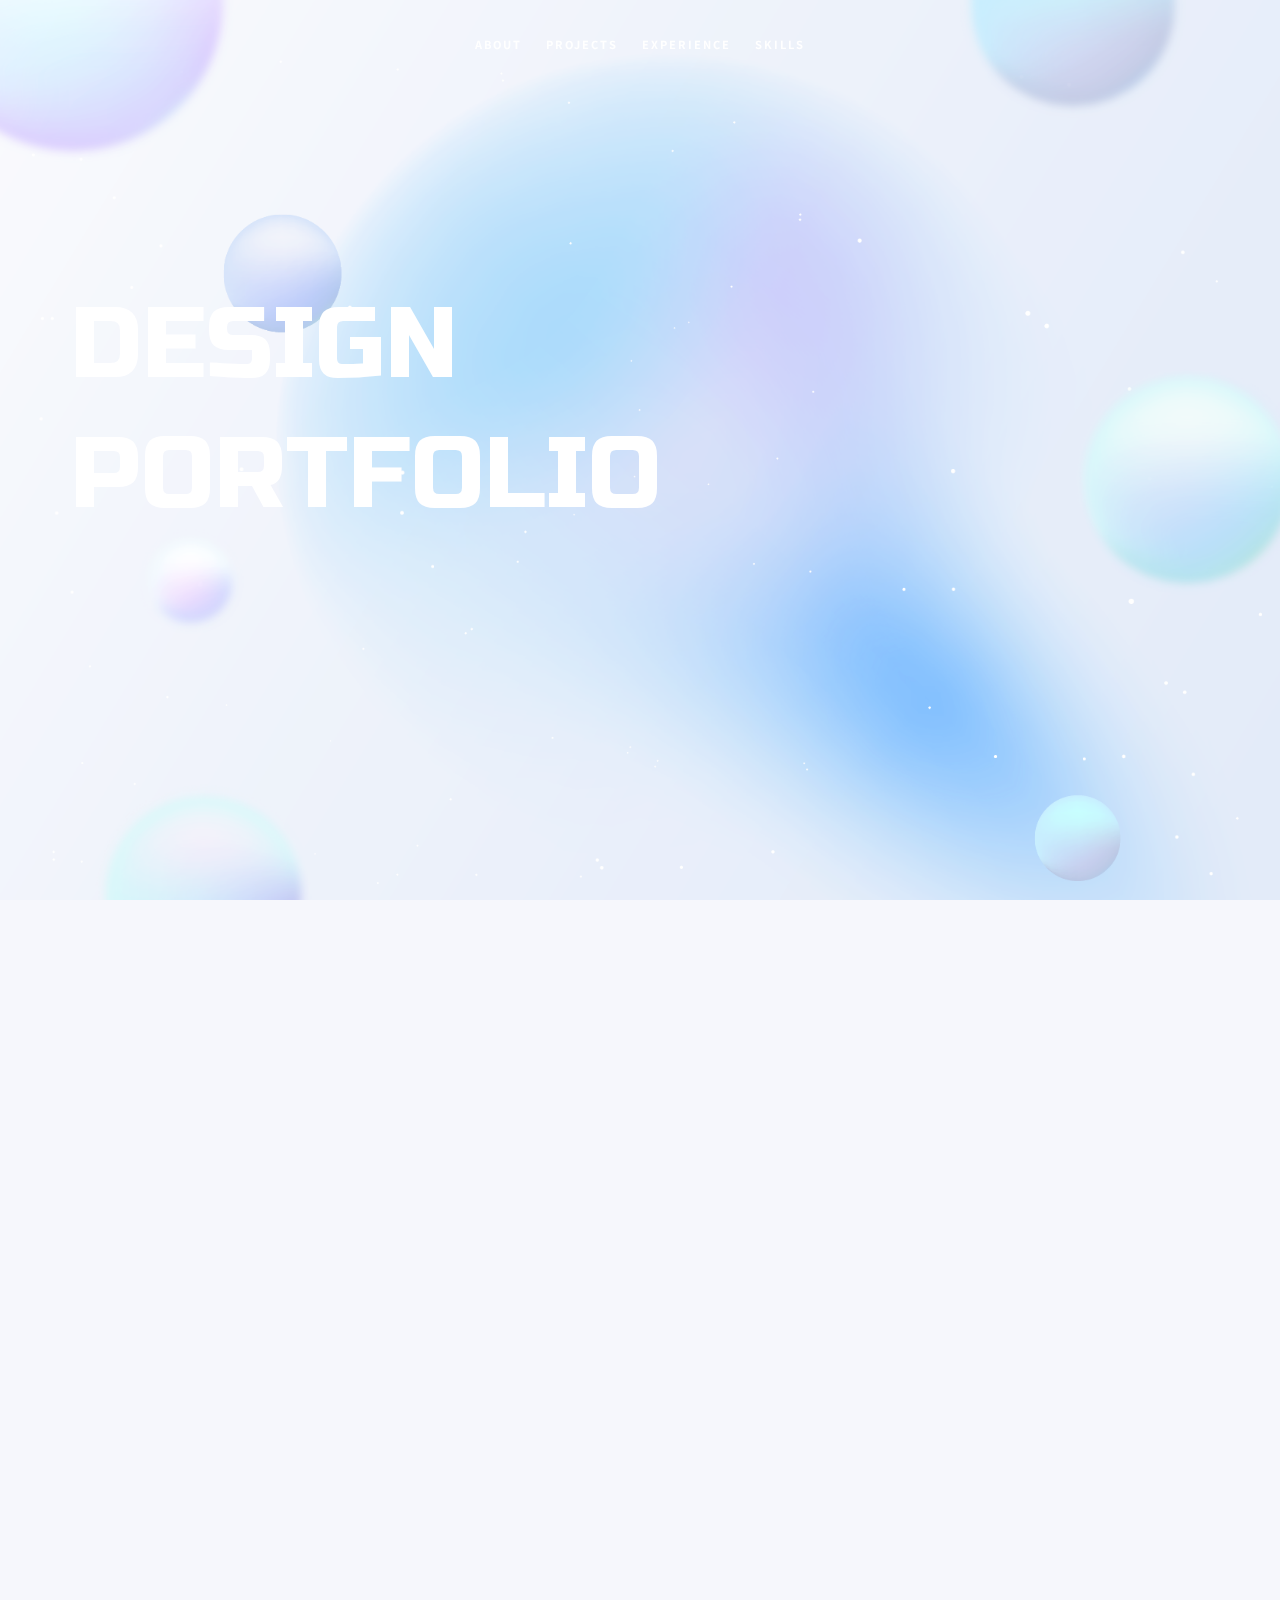
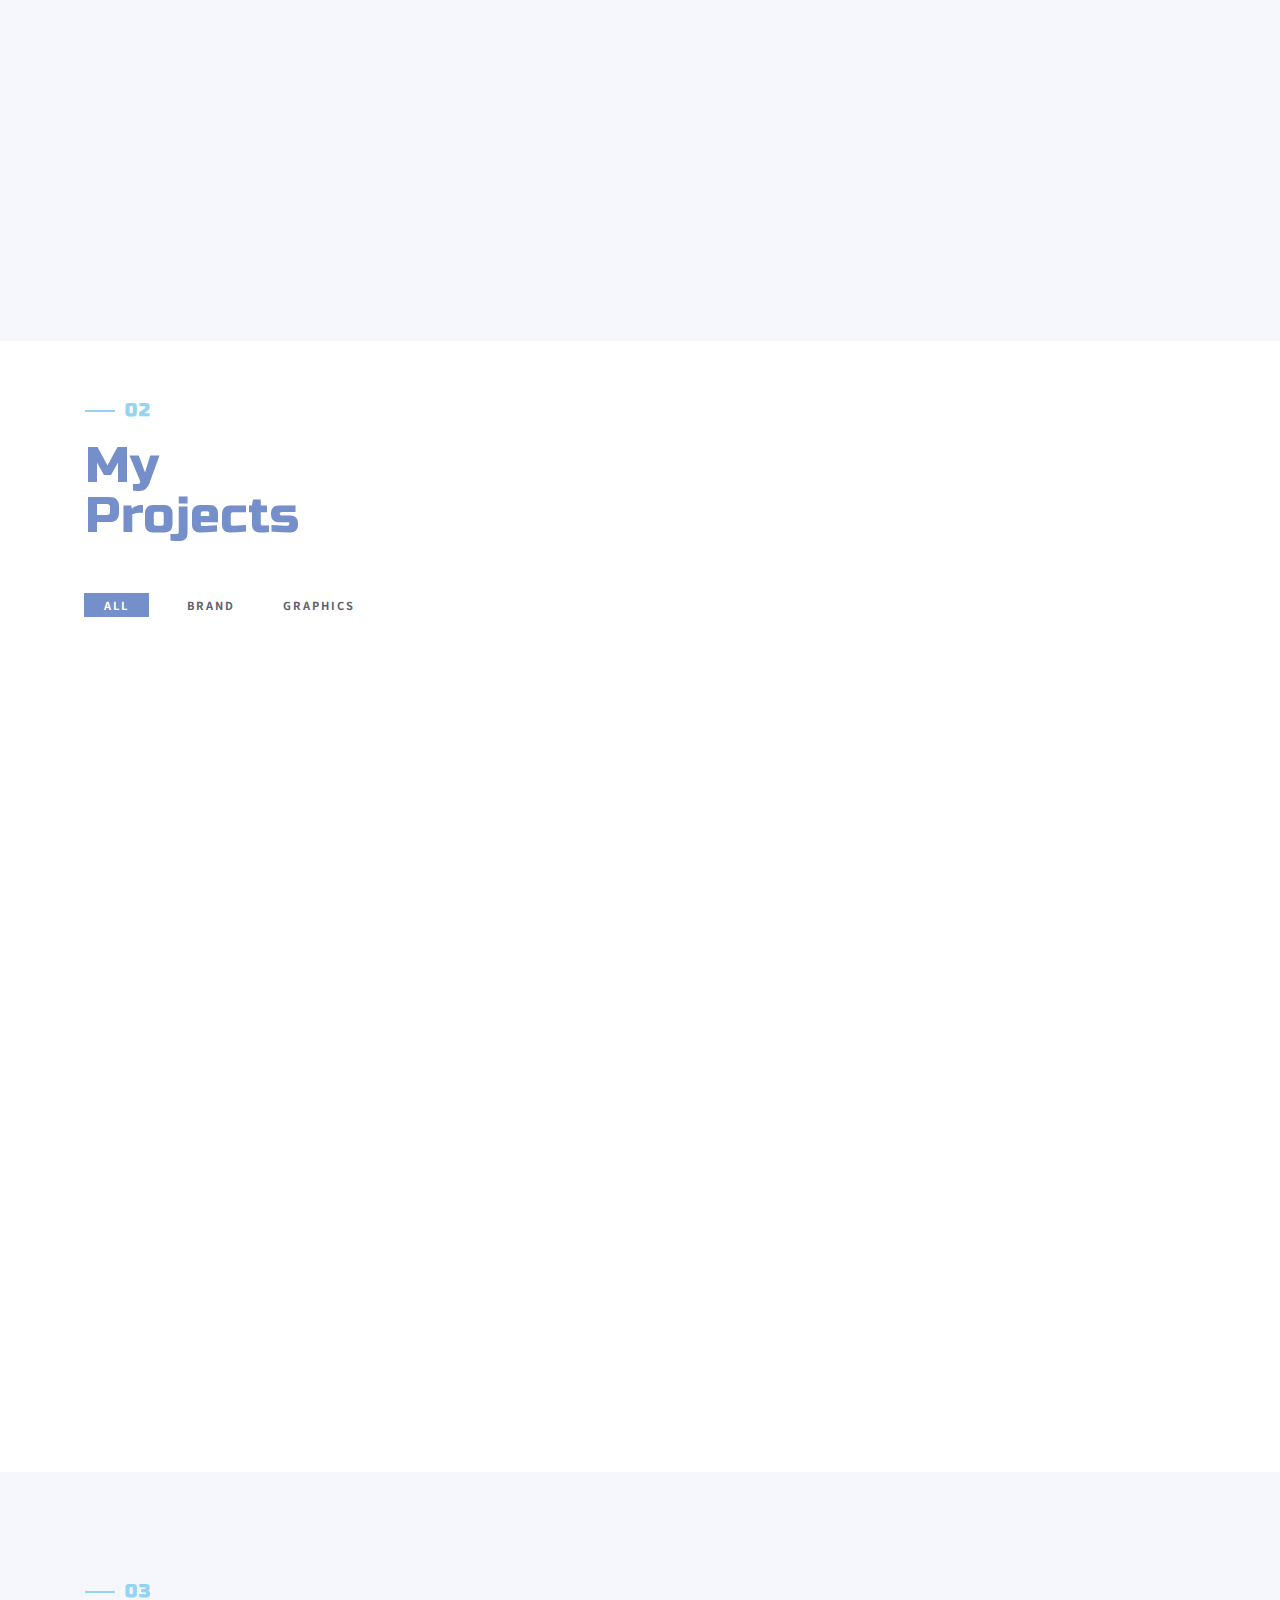
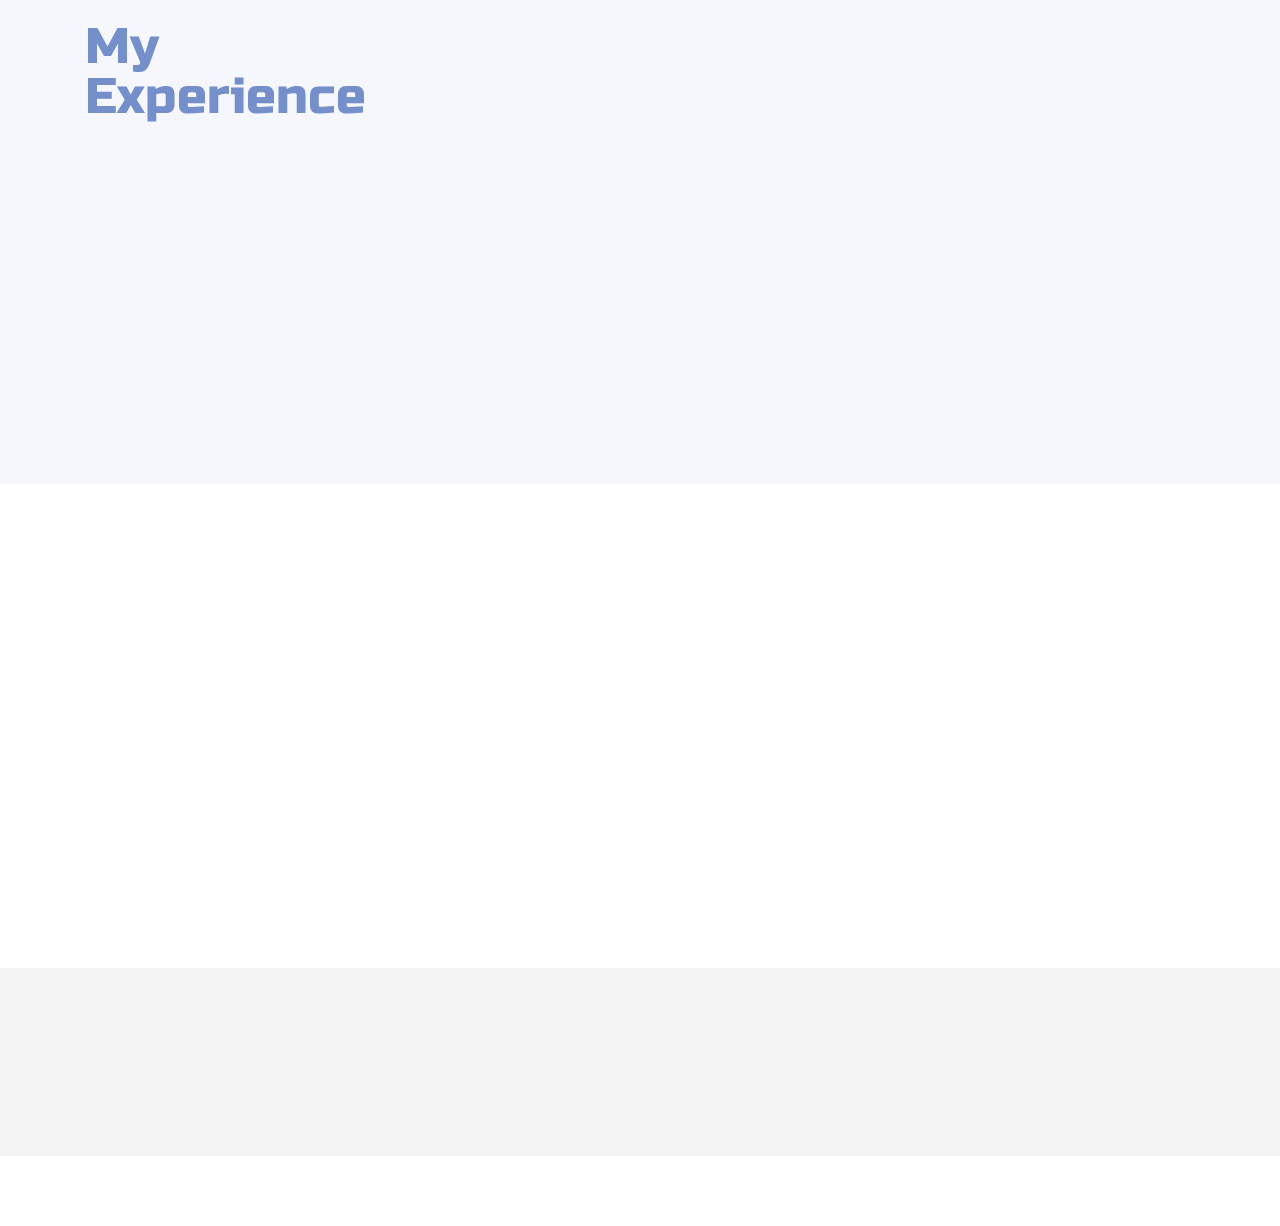
==== index.html @ f9265b04 "Add files via upload" ====
<!DOCTYPE html>
<html lang="ko">

<head>
    <meta charset="utf-8">
    <meta http-equiv="X-UA-Compatible" content="IE=edge">
    <meta name="viewport" content="width=device-width, initial-scale=1">
    <title>Portfolio</title>
    <link rel="icon" href="img/favicon.ico" type="image/x-icon">
    <!-- Bootstrap -->
    <link href="css/bootstrap.min.css" rel="stylesheet">
    <link href="ionicons/css/ionicons.min.css" rel="stylesheet">
    <link href="css/animate.min.css" rel="stylesheet">
    <link href="css/aos.css" rel="stylesheet">
    <!-- main style -->
    <link href="css/style.css" rel="stylesheet">
    <!-- HTML5 shim and Respond.js for IE8 support of HTML5 elements and media queries -->
    <!-- WARNING: Respond.js doesn't work if you view the page via file:// -->
    <!--[if lt IE 9]>
      <script src="https://oss.maxcdn.com/html5shiv/3.7.3/html5shiv.min.js"></script>
      <script src="https://oss.maxcdn.com/respond/1.4.2/respond.min.js"></script>
    <![endif]-->
    <link rel="preconnect" href="https://fonts.googleapis.com">
    <link rel="preconnect" href="https://fonts.gstatic.com" crossorigin>
    <link href="https://fonts.googleapis.com/css2?family=Noto+Sans+KR:wght@400;700&display=swap" rel="stylesheet">
</head>

<body>

    <!-- Preloader -->
    <div id="preloader">
        <div id="status">

            <div class="preloader" aria-busy="true" aria-label="Loading, please wait." role="progressbar">
            </div>

        </div>
    </div>
    <!-- ./Preloader -->

    <!-- header -->
    <header class="navbar-fixed-top">
        <nav>
            <ul>
                <li><a href="#about">About</a></li>
                <li><a href="#projects">projects</a></li>
                <li><a href="#experience">experience</a></li>
                <li><a href="#skills">skills</a></li>

            </ul>
        </nav>
    </header>
    <!-- ./header -->

    <!-- home -->
    <div class="section" id="home" data-stellar-background-ratio="0.5">
        <div class="container">
            <div class="disply-table">
                <div class="table-cell" data-aos="fade-up" data-aos-delay="0">
                    <h1>DESIGN
                        <br>
                        PORTFOLIO</h1>
                    <!-- <h2>설지현</h2> -->
                    <!-- <div class="box">
                        <p class="dia"><img src="img/dia1.png" alt=""></p>
                        <h4>I'm becoming a shining gem from gemstone.</h4>
                    </div> -->
                </div>
            </div>
        </div>
    </div>
    <!-- ./home -->

    <!-- about -->
    <div class="section" id="about">
        <div class="container">
            <div class="col-md-6" data-aos="fade-up">
                <h4>01</h4>
                <h1 class="size-50">About me</h1>
                <div class="h">
                    <span>Name.</span> 설지현
                    <br><span>Mobile.</span> 010. 4928. 9440
                    <br><span>E-mail.</span> seoljh0421@naver.com
                </div>


                <div class="h-1"></div>
                <div class="h-2"><span>Certificate</span>

                    <br><strong>2022. 03. 18.</strong> 사회복지사 1급
                    <br><strong>2022. 11. 11.</strong> 컴퓨터활용능력 1급
                    <br><strong>2023. 02. 22.</strong> 자동차운전면허증 1종보통
                </div>
                <div class="h-3">
                    <br>스스로 끊임없이 발전하며
                    <br>늘 책임감을 가지고 업무에 임하는
                    <br>인재가 되고 싶습니다.
                </div>
            </div>
            <div class="col-md-6 about-img-div">
                <div class="about-border" data-aos="fade-up" data-aos-delay=".5"></div>
                <img src="img/about-img.jpg" width="400" class="img-responsive" alt="" align="right"
                    data-aos="fade-right" data-aos-delay="0" />
            </div>
        </div>
    </div>
    <!-- ./about -->

    <!-- projects -->
    <div class="section" id="projects">
        <div class="container">
            <div class="col-md-12">
                <h4>02</h4>
                <h1 class="size-50">My <br /> Projects</h1>
            </div>
            <!-- main container -->
            <div class="main-container portfolio-inner clearfix">
                <!-- portfolio div -->
                <div class="portfolio-div">
                    <div class="portfolio">
                        <!-- portfolio_filter -->
                        <div class="categories-grid wow fadeInLeft">
                            <nav class="categories">
                                <ul class="portfolio_filter">
                                    <li><a href="" class="active" data-filter="*">All</a></li>
                                    <li><a href="" data-filter=".Tium">Brand</a></li>
                                    <li><a href="" data-filter=".graphics">Graphics</a></li>

                                </ul>
                            </nav>
                        </div>
                        <!-- portfolio_filter -->

                        <!-- portfolio_container -->
                        <div class="no-padding portfolio_container clearfix" data-aos="fade-up">
                            <!-- single work -->
                            <div class="col-md-12 Tium">
                                <div class="col-md-4 col-sm-6  fashion logo">
                                    <div class="portfolio_item"> <img src="img/portfolio/설지현_SODA.jpg" alt="image"
                                            class="img-responsive" />

                                    </div>
                                </div>
                                <!-- end single work -->

                                <!-- single work -->
                                <div class="col-md-6 col-sm-6 ads graphics">
                                    <div class="portfolio_item">
                                        <div class="portfolio_item">
                                            <div class="portfolio-border clearfix">
                                                <div class="item_info">
                                                    <h3>SODA <span class="category">Music Streaming Service</span> </h3>
                                                    <p><a href="#"> <span>Website : &nbsp;</span>
                                                            https://seol-jihyeon.github.io/soda/</a></p>
                                                    <div class="project_btn_box">
                                                        <a href="#" class="project_btn">BI/BX</a>
                                                        <a href="#" class="project_btn">WebGuide</a>
                                                        <a href="#" class="project_btn">E-book</a>

                                                    </div>
                                                </div>
                                            </div>
                                        </div>
                                    </div>
                                </div>

                                <!-- end single work -->
                            </div>

                            <div class="col-md-12 graphics">
                                <!-- single work -->
                                <div class="col-md-4 col-sm-6 photography">
                                    <div class="portfolio_item"> <img src="img/portfolio/03.jpg" alt="image"
                                            class="img-responsive" />

                                    </div>
                                </div>
                                <!-- end single work -->

                                <!-- single work -->
                                <div class="col-md-6 col-sm-6 fashion ads">
                                    <div class="portfolio_item">
                                        <div class="portfolio_item">
                                            <div class="portfolio-border clearfix">
                                                <div class="item_info">
                                                    <h3>Poster</h3>
                                                    <p>주제</p>
                                                    </p>
                                                    <div class="project_btn_box">
                                                        <a href="#" class="project_btn">자세히보기</a>
                                                    </div>
                                                </div>
                                            </div>
                                        </div>
                                    </div>
                                </div>
                                <!-- end single work -->

                                <!-- single work -->
                                <div class="col-md-4 col-sm-6 photography">
                                    <div class="portfolio_item"> <img src="img/portfolio/설지현_SODA.jpg" alt="image"
                                            class="img-responsive" />

                                    </div>
                                </div>
                                <!-- end single work -->

                                <!-- single work -->
                                <div class="col-md-6 col-sm-6 fashion ads">
                                    <div class="portfolio_item">
                                        <div class="portfolio_item">
                                            <div class="portfolio-border clearfix">
                                                <div class="item_info">
                                                    <h3>Banner</h3>
                                                    <p>주제</p>
                                                    </p>
                                                    <div class="project_btn_box">
                                                        <a href="#" class="project_btn">자세히보기</a>
                                                    </div>
                                                </div>
                                            </div>
                                        </div>
                                    </div>
                                </div>
                                <!-- end single work -->

                            </div>

                        </div>
                        <!-- end portfolio_container -->
                    </div>
                    <!-- portfolio -->
                </div>
                <!-- end portfolio div -->
            </div>
            <!-- end main container -->
        </div>
    </div>
    <!-- ./projects -->

    <!-- experience  -->
    <div class="section" id="experience">
        <div class="container">
            <div class="col-md-4">
                <h4>03</h4>
                <h1 class="size-50">My <br /> Experience</h1>
                <div class="h-50"></div>
            </div>
            <div class="col-md-8">
                <ul class="timeline">
                    <li class="timeline-event" data-aos="fade-up">
                        <label class="timeline-event-icon"></label>
                        <div class="timeline-event-copy">
                            <p class="timeline-event-thumbnail">February 2017</p>
                            <h3>광양제철고등학교 졸업</h3>
                        </div>
                    </li>
                    <li class="timeline-event" data-aos="fade-up">
                        <label class="timeline-event-icon"></label>
                        <div class="timeline-event-copy">
                            <p class="timeline-event-thumbnail">March 2018</p>
                            <h3>동의대학교 사회복지학과 입학</h3>


                        </div>
                    </li>
                    <li class="timeline-event" data-aos="fade-up" data-aos-delay=".2">
                        <label class="timeline-event-icon"></label>
                        <div class="timeline-event-copy">
                            <p class="timeline-event-thumbnail">February 2022</p>
                            <h3>동의대학교 사회복지학과 졸업</h3>

                        </div>
                    </li>
                    <li class="timeline-event" data-aos="fade-up" data-aos-delay=".4">
                        <label class="timeline-event-icon"></label>
                        <div class="timeline-event-copy">
                            <p class="timeline-event-thumbnail">September 2022 - December</p>
                            <h3>퍼스트인잡 부산사무소 근무</h3>
                        </div>
                    </li>
                    <li class="timeline-event" data-aos="fade-up" data-aos-delay=".4">
                        <label class="timeline-event-icon"></label>
                        <div class="timeline-event-copy">
                            <p class="timeline-event-thumbnail">April 2023 - July 2023</p>
                            <h3>한국해양대학교 학생성장지원실 근무</h3>

                        </div>
                    </li>
                    <li class="timeline-event" data-aos="fade-up" data-aos-delay=".4">
                        <label class="timeline-event-icon"></label>
                        <div class="timeline-event-copy">
                            <p class="timeline-event-thumbnail">August 2023 - November 2023</p>
                            <h3>나래디자인학원 수강</h3>
                        </div>
                    </li>
                </ul>
            </div>
        </div>
    </div>
    <!-- ./experience -->
    <!-- skills -->
    <div class="section" id="skills">
        <div class="container">
            <div class="col-md-" data-aos="fade-up">
                <h4>04</h4>
                <h1 class="size-50">Skills</h1>
                <div class="h-50"></div>
                <div class="skill-box">

                    <div class="skills-circle">

                        <ul>
                            <li data-percent="70"><span class="text">Ps</span><span
                                    class="bar-circle-right"></span><span class="bar-circle-left"></span><span
                                    class="bar-circle-cover"></span><b></b></li>
                            <li data-percent="70"><span class="text">Ai</span><span
                                    class="bar-circle-right"></span><span class="bar-circle-left"></span><span
                                    class="bar-circle-cover"></span><b></b></li>
                            <li data-percent="80"><span class="text">Web</span><span
                                    class="bar-circle-right"></span><span class="bar-circle-left"></span><span
                                    class="bar-circle-cover"></span><b></b></li>
                            <li data-percent="70"><span class="text">Pr</span><span
                                    class="bar-circle-right"></span><span class="bar-circle-left"></span><span
                                    class="bar-circle-cover"></span><b></b></li>
                            <li data-percent="60"><span class="text">Ae</span><span
                                    class="bar-circle-right"></span><span class="bar-circle-left"></span><span
                                    class="bar-circle-cover"></span><b></b></li>


                        </ul>
                    </div>
                </div>
            </div>

        </div>
    </div>

    <!-- partial -->
    <script src='https://cdnjs.cloudflare.com/ajax/libs/jquery/3.1.0/jquery.min.js'></script>
    <script src="js/skill_script.js"></script>

    <!-- ./skil -->


    <!-- contact -->
    <div class="section" id="contact">
        <div class="container">
            <div class="col-md-12">

                <h1 class="size-50"></h1>
                <div class="h-50"></div>
            </div>
            <div class="col-md-4" data-aos="fade-up">



                <p>© 2023 Design By SEOL-Jihyeon. All Rights Reserved.</p>




                <!-- ./contact -->

                <!--DEMO01-->
                <div id="animatedModal" class="popup-modal">
                    <!--THIS IS IMPORTANT! to close the modal, the class name has to match the name given on the ID -->
                    <div id="btn-close-modal" class="close-animatedModal close-popup-modal"> <i
                            class="ion-close-round"></i> </div>
                    <div class="clearfix"></div>
                    <div class="modal-content">
                        <div class="container">
                            <div class="portfolio-padding">
                                <div class="col-md-8 col-md-offset-2">
                                    <h2>Geschäfts Eines<br /> Web-Studios</h2>
                                    <div class="h-50"></div>
                                    <p>Appropriately maintain standards compliant total linkage with cutting-edge action
                                        items. Enthusiastically create seamless synergy rather than excellent value.
                                        Quickly promote premium strategic theme areas vis-a-vis.</p>
                                    <p>Appropriately maintain standards compliant total linkage with cutting-edge action
                                        items. Enthusiastically create seamless synergy rather than excellent value.</p>
                                    <br />
                                    <br /> <img src="img/portfolio/03.jpg" alt="" class="img-responsive" />
                                    <br />
                                    <br />
                                    <p>Appropriately maintain standards compliant total linkage with cutting-edge action
                                        items. Enthusiastically create seamless synergy rather than excellent value.
                                        Quickly promote premium strategic theme areas vis-a-vis.</p>
                                    <p>Appropriately maintain standards compliant total linkage with cutting-edge action
                                        items. Enthusiastically create seamless synergy rather than excellent value.</p>
                                    <br />
                                    <br />
                                </div>
                            </div>
                        </div>
                    </div>
                </div>
                <!-- jQuery -->
                <script src="js/jquery.js"></script>
                <!--  plugins  -->
                <script src="js/bootstrap.min.js"></script>
                <script src="js/plugins.js"></script>
                <script src="js/aos.js"></script>
                <script src="js/jquery.form.js"></script>
                <script src="js/jquery.validate.min.js"></script>

                <!--  main script  -->
                <script src="js/custom.js"></script>
</body>

</html>
---- css/style.css ----
/*
* Resume template
* Created by : Ahmed Essa
* website : www.ahmedessa.net
*/


/* Table of Content
==================================================
	- Google fonts & font family -
	- typography -
	- General -
    - Preloader -
	- Header -
    - home section -
    - About section -
    - experience section -
    - projects section -
    - Contact section -
    - Responsive media queries -
*/


/* Google fonts & font family
==================================================*/

/* @import 'https://fonts.googleapis.com/css?family=Lato:100,100i,300,300i,400,400i,700,700i,900,900i|Open+Sans:300,300i,400,400i,600,600i,700,700i,800,800i|Playfair+Display:400,400i,700,700i,900,900i'; */
@import url('https://fonts.googleapis.com/css2?family=Noto+Sans+KR:wght@400;700&family=Russo+One&display=swap');
/*
font-family: 'Playfair Display', serif;
font-family: 'Lato', sans-serif;
font-family: 'Open Sans', sans-serif;
*/


/* typography
==================================================*/

h1 {
    font-family: 'Russo One', sans-serif;
    font-size: 100px;
    line-height: 90px;
    color: #748FC9;

}
.disply-table h1{
    margin-top: 80px;

}
h4 {
    font-family: 'Russo One', sans-serif;
    text-transform: capitalize;
    letter-spacing: 2px;
    position: relative;
    color: #93D4F3;
    margin-left: 40px;
    font-weight: 700;
}

h4:before {
    position: absolute;
    width: 30px;
    left: -40px;
    content: "";
    display: block;
    height: 2px;
    background: #93D4F3;
    top: 9px;
}


/* General
==================================================*/

body {
    font-family: 'Noto Sans KR', sans-serif;
    font-size: 16px;
    line-height: 24px;
    color: #333333;
}

.size-50 {
    font-size: 50px;
    line-height: 50px
}

.h-50 {
    height: 50px;
}


/* preloader
==================================================*/

#preloader {
    position: fixed;
    top: 0;
    left: 0;
    right: 0;
    bottom: 0;
    background-color: #fff;
    z-index: 10000
}

#status,
.preloader {
    top: 50%;
    left: 50%;
    position: absolute
}

#status {
    width: 100px;
    height: 100px;
    background-repeat: no-repeat;
    background-position: center;
    margin: -50px 0 0 -50px
}

.preloader {
    height: 40px;
    width: 40px;
    margin-top: -20px;
    margin-left: -20px
}

.preloader:before {
    content: "";
    display: block;
    position: absolute;
    left: -1px;
    top: -1px;
    height: 100%;
    width: 100%;
    -webkit-animation: rotation 1s linear infinite;
    animation: rotation 1s linear infinite;
    border: 2px solid #425BB5;
    border-top: 2px solid transparent;
    border-radius: 100%
}

.preloader>.icon {
    position: absolute;
    top: 50%;
    left: 50%;
    height: 25px;
    width: 10.6px;
    margin-top: -12.5px;
    margin-left: -5.3px;
    -webkit-animation: wink 1s ease-in-out infinite alternate;
    animation: wink 1s ease-in-out infinite alternate
}

@media only screen and (min-width:768px) {
    .preloader {
        height: 60px;
        width: 60px;
        margin-top: -30px;
        margin-left: -30px
    }

    .preloader:before {
        left: -2px;
        top: -2px;
        border-width: 2px
    }

    .preloader>.icon {
        height: 37.5px;
        width: 15.9px;
        margin-top: -18.75px;
        margin-left: -7.95px
    }
}

@media only screen and (min-width:1200px) {
    .preloader {
        height: 60px;
        width: 60px;
        margin-top: -30px;
        margin-left: -30px
    }

    .preloader>.icon {
        height: 50px;
        width: 21.2px;
        margin-top: -25px;
        margin-left: -10.6px
    }
}

@-webkit-keyframes rotation {
    from {
        -webkit-transform: rotate(0);
        transform: rotate(0)
    }

    to {
        -webkit-transform: rotate(359deg);
        transform: rotate(359deg)
    }
}

@keyframes rotation {
    from {
        -webkit-transform: rotate(0);
        transform: rotate(0)
    }

    to {
        -webkit-transform: rotate(359deg);
        transform: rotate(359deg)
    }
}

@-webkit-keyframes wink {
    from {
        opacity: 0
    }

    to {
        opacity: 1
    }
}

@keyframes wink {
    from {
        opacity: 0
    }

    to {
        opacity: 1
    }
}


/* Header
==================================================*/

header {
    text-align: center;
    -webkit-transition: all .5s;
    transition: all .5s;
    height: 65px;
}

nav ul {
    display: inline-block;
    padding-left: 0;
    list-style: none;
    padding: 20px;
    margin-bottom: 0;
    -webkit-transition: all .5s;
    transition: all .5s;
}

nav li {
    display: inline-block;
    margin: 10px;
}

nav li a {
    text-transform: uppercase;
    letter-spacing: 2px;
    color: #fff;
    font-size: 11px;
    font-weight: bold;
}

.bg-nav {
    background: rgba(225, 225, 225, 0.6);
    border-bottom: 1px solid #f3f3f3
}

.bg-nav ul {
    padding: 10px;
}

a:focus {
    color: #585858;
    text-decoration: none;
}

a:hover {
    color: #748FC9;
    text-decoration: none;
}

a.active {
    color: #748FC9;
}


/* home section
==================================================*/

#home {
    background: url(../img/banner/5.png);
    background-size: cover;
    height: 100vh;

}

@media only screen and (min-width:1200px) {


    #home .container h2 {
        width: 500px;
        font-size: 90px;
        color: #425BB5;
        margin: 50px 0 0 150px;
        font-family: 'Lato', sans-serif;
    }

    .table-cell {
        display: table-cell;
        vertical-align: top;
        padding-top: 100px;

    }

    .table-cell h1 {
        color: #fff;
        padding-top: 100px;
        line-height: 130px;
    }

    .disply-table {
        display: table;
        height: 100vh;

    }

    .box {
        width: 600px;
        height: 50vh;
        position: absolute;
        top: 40%;
        left: 40%;
        transform: translate(50%, -50%);

    }

    .dia {
        width: 300px;
        margin: 230px 0 0 200px;


    }

    .dia img {
        width: 100%;
        display: block;
    }

    .box h4 {
        font-size: 20px;
        margin-top: 50px;
        color: #fff;
    }

    .box h4:before {
        position: absolute;
        width: 30px;
        left: -40px;
        content: "";
        display: block;
        height: 2px;
        background: #fff;
        top: 9px;
    }
}

@media (min-width:501px)and (max-width:1199px) {
    h1 {
        font-family: 'Playfair Display', serif;
        font-size: 50px;
        line-height: 50px;
    }

    #home,
    .disply-table {
        height: 100vh;
    }

    .disply-table h1 {
        color: #fff;
        margin-top: 100px;
    }

    .container h2 {
        text-align: center;
        font-size: 90px;
        color: #425BB5;
        font-family: 'Lato', sans-serif;
    }

    .dia {
        width: 250px;
        margin: 50px 0 0 250px;

    }

    .dia img {
        width: 100%;
        display: block;
    }

    .box h4 {
        font-size: 18px;
        margin: 30px 0 0 150px;
        color: #fff;


    }

    .box h4:before {
        position: absolute;
        width: 30px;
        left: -40px;
        content: "";
        display: block;
        height: 2px;
        background: #fff;
        top: 9px;
    }
}


/* about section
==================================================*/

#about {
    padding: 100px 0;
    background-color: #F6F7FC;

}


#about span {
    color: #748FC9;
    font-weight: 600;
}

.about-img-div img {
    margin: 0 auto;
}

.about-border {
    position: absolute;
    border: 10px solid rgba(153, 107, 187, 0.4);
    width: 400px;
    height: 400px;
    top: 40px;
    left: 50px;
    z-index: 1
}

.h {
    font-size: 16px;
    font-weight: 600;
    padding-top: 20px;
}

.h-1 {
    padding: 30px 0 10px;
    font-weight: 500;
    color: #4da6ff;
    letter-spacing: 5%;
}

.h-3 {
    font-weight: 600;
    padding-bottom: 60px;
    color: #748FC9;
}


/* experience section
==================================================*/

#experience {
    padding: 100px 0 40px;
    background: #F6F7FC;
    
}

.experience-row {
    padding: 20px 0;
    border-bottom: 1px solid #ddd;
}

.experience-row h3 {
    font-family: 'Lato', sans-serif;
    text-transform: capitalize;
    letter-spacing: 2px;
    color: #425BB5;
    font-size: 16px;
    font-weight: bold
}

.experience-row p {
    color: #888;
    margin-top: 20px;
    font-size: 15px;
}

.experience-row .date {
    color: #000;
    font-size: 17px;
}

.timeline {
    padding-left: 0;
    list-style: none;
    position: relative;
}

.timeline:before {
    background-color: black;
    content: '';
    margin-left: -1px;
    position: absolute;
    top: 0;
    left: 2em;
    width: 2px;
    height: 100%;
}

.timeline-event {
    position: relative;
}

.timeline-event {
    width: 50%;
    float: left;
}

.timeline-event:hover .timeline-event-icon {
    -webkit-transform: rotate(-45deg);
    transform: rotate(-45deg);
    background-color: #748FC9;
}

.timeline-event:hover .timeline-event-thumbnail {
    box-shadow: inset 40em 0 0 0 #748FC9;
}

.timeline-event-copy {
    padding: 2em;
    position: relative;
    top: -1.875em;
    left: 4em;
    width: 100%;
}

.timeline-event-copy h3 {
    font-size: 1.1em;
    
}

.timeline-event-copy h4 {
    font-size: 1em;
    margin-bottom: 1em;
}

.timeline-event-copy strong {
    font-weight: 700;
}

.timeline-event-copy p:not(.timeline-event-thumbnail) {
    padding-bottom: 1em;
}

.timeline-event-icon {
    -webkit-transition: -webkit-transform 0.2s ease-in;
    transition: -webkit-transform 0.2s ease-in;
    transition: transform 0.2s ease-in;
    transition: transform 0.2s ease-in, -webkit-transform 0.2s ease-in;
    -webkit-transform: rotate(45deg);
    transform: rotate(45deg);
    background-color: #F6F7FC;
    outline: 5px solid #93D4F3;
    display: block;
    margin: 0.5em 0.5em 0.5em -0.5em;
    position: absolute;
    top: 0;
    left: 2em;
    width: 1em;
    height: 1em;
}

.timeline-event-thumbnail {
    -moz-transition: box-shadow 0.5s ease-in 0.2s;
    -o-transition: box-shadow 0.5s ease-in 0.1s;
    -webkit-transition: box-shadow 0.5s ease-in;
    -webkit-transition-delay: 0.2s;
    -webkit-transition: box-shadow 0.5s ease-in 0.2s;
    transition: box-shadow 0.5s ease-in 0.1s;
    color: white;
    font-size: 12px;
    font-weight: bold;
    background-color: #93D4F3;
    box-shadow: inset 0 0 0 0em rgb(127, 144, 206);
    display: inline-block;
    margin-bottom: 1.2em;
    padding: 0.25em 1em 0.2em 1em;
}

/* skill section
==================================================*/
#skills {
    /* background: url(../img/banner/6.jpg) no-repeat; */
    background-size: cover;
    padding: 50px;
}

.skill-box {
    width: 80%;
    padding: 20px;
    max-width: 1200px;
    margin: 0 auto;

}

.skill-box>h3 {
    margin-bottom: 15px;
    color: #333;
}

.skill-box>.skills-circle>ul {
    padding: 0;
    text-align: center;
    list-style-type: none;

}

.skill-box>.skills-circle>ul>li {
    width: 150px;
    height: 150px;
    /*원크기조정가능*/
    background-color: #aaa;
    /*1.bar 채워지지않은 비워있는 color*/
    border-radius: 50%;
    position: relative;
    display: inline-block;
    overflow: hidden;
    margin: 10px;
}

.skill-box>.skills-circle>ul>li>span {
    color: #93D4F3;
    font-size: 35px;
    padding: 1.5em;
}

.skill-box>.skills-circle>ul>li>span.text,
.skill-box>.skills-circle>ul>li>span~b {
    top: 50%;
    left: 50%;
    position: absolute;
    transform: translate(-50%, -50%);
    margin-top: -8px;
    z-index: 1;
}

.skill-box>.skills-circle>ul>li>span.text~b,
.skill-box>.skills-circle>ul>li>span~b~b {
    font-weight: normal;
    margin-top: 2em;
}

.skill-box>.skills-circle>ul>li>span.bar-circle-right,
.skill-box>.skills-circle>ul>li>span.bar-circle-left {
    border-radius: 50%;
    position: absolute;
    display: block;
    width: 100%;
    height: 100%;
    background: #93D4F3;
    /*bar 채워지는 color*/
    clip: rect(0, 75px, 150px, 0);
}

.skill-box>.skills-circle>ul>li>span.bar-circle-left {
    background: #aaa;
    /*2.bar 채워지지않은 비워있는 color*/
    /*1,2 동시에 바꿔야함*/
}

.skill-box>.skills-circle>ul>li>span.bar-circle-cover {
    display: block;
    width: 95%;
    height: 95%;
    /*bar 굵기 두껍게 하고싶으면 여기 width랑 height랑 %줄이면됨*/
    border-radius: 50%;
    background-color: #fff;
    /*bar안에 동그라미 color*/
    z-index: 0;
    position: absolute;
    top: 50%;
    left: 50%;
    transform: translate(-50%, -50%);
}

/* projects section
==================================================*/

#projects {
    padding: 50px 0 60px;
    /* background: #f8f8f8; */
    /* background: url(../img/banner/5.png) no-repeat;
    background-size: cover; */

}

.portfolio .categories-grid span {
    font-size: 30px;
    margin-bottom: 30px;
    display: inline-block;
}

.portfolio .categories-grid .categories ul li {
    list-style: none;
    margin: 20px 0;
}

.portfolio .categories-grid .categories ul li a {
    display: inline-block;
    color: #60606e;
    padding: 0 10px;
    margin: 0 14px;
    -webkit-transition: all .2s ease-in-out .2s;
    transition: all .2s ease-in-out .2s;
}

.portfolio .categories-grid .categories ul li a:hover,
.portfolio .categories-grid .categories ul li a:focus {
    text-decoration: none;
}

.portfolio .categories-grid .categories ul li a.active {
    background-color: #748FC9;
    padding: 0px 20px;
    color: white;
    text-decoration: none;
}

.portfolio_filter {
    padding-left: 0;
}

.portfolio_item {
    position: relative;
    margin: 10px 0;

}

.img-responsive {
    width: 100%;
    display: block;
}

.portfolio_item .portfolio_item_hover {
    position: absolute;
    top: 0px;
    left: 0px;
    height: 100%;
    width: 100%;
    background-color: #425BB5;
    -webkit-transform: translateY(100%);
    transform: translateY(100%);
    opacity: 0;
    -webkit-transition: all .2s ease-in-out;
    transition: all .2s ease-in-out;
    color: #333;
}

.portfolio_item .portfolio_item_hover .item_info {
    text-align: center;
    position: absolute;
    top: 50%;
    left: 50%;
    -webkit-transform: translate(-50%, -50%);
    transform: translate(-50%, -50%);
    padding: 10px;
    width: 100%;
    font-weight: bold;
}

.portfolio_item .portfolio_item_hover .item_info span {
    display: block;
    color: #fff;
    font-size: 18px;
    -webkit-transform: translateY(-100px);
    transform: translateY(-100px);
    -webkit-transition: all .3s ease-in-out .3s;
    transition: all .3s ease-in-out .3s;
    opacity: 0;
}

.portfolio_item .portfolio_item_hover .item_info em {
    font-style: normal;
    display: inline-block;
    background-color: #425BB5;
    padding: 5px 20px;
    color: #fff;
    margin-top: 10px;
    -webkit-transform: translateY(100px);
    transform: translateY(100px);
    -webkit-transition: all .3s ease-in-out .3s;
    transition: all .3s ease-in-out .3s;
    opacity: 0;
    font-size: 10px;
    letter-spacing: 2px;
}

.portfolio_item:hover .portfolio_item_hover {
    opacity: 1;
    -webkit-transform: translateX(0);
    transform: translateX(0);
}

.portfolio_item:hover .item_info em,
.portfolio_item:hover .item_info span {
    opacity: 1;
    -webkit-transform: translateX(0);
    transform: translateX(0);
}

.portfolio .categories-grid .categories ul li {
    float: left;
}

.portfolio .categories-grid .categories ul li a {
    padding: 0 10px;
    -webkit-transition: all .2s ease-in-out .2s;
    transition: all .2s ease-in-out .2s;
}

.portfolio_filter {
    padding-left: 0;
    display: inline-block;
    margin: 0 auto;
    text-align: center;
}



.portfolio-padding {
    padding: 50px 0;
}

.portfolio-inner {
    padding-bottom: 0 !important;
    padding-top: 55px;
}

.modal-content {
    box-shadow: 0 5px 15px rgba(0, 0, 0, 0);
    border: none;
}

.popup-modal {
    background: #fff;
}

.close-popup-modal {
    float: right;
    margin: 20px;
    font-size: 22px;
    opacity: 0;
    cursor: pointer;
    -webkit-transition: all .3s;
    transition: all .3s;
    -webkit-transition-delay: .6s;
    transition-delay: .6s;
    position: fixed;
    z-index: 100000;
    right: 14px;
}

.animatedModal-on .close-popup-modal {
    opacity: 1;
}

.modal-content h2 {
    font-family: 'Playfair Display', serif;
    font-size: 40px;
    line-height: 50px;
}


/* contact
==================================================*/

#contact {
    padding: 30px 0;
    background: #f4f4f4;
}

#contact p {

    font-weight: 700;
}

#contact-form input,
#contact-form textarea {
    height: 50px;
    margin-bottom: 10px;
    border-radius: 0;
}

#contact-form label {
    display: block;
    margin-bottom: .2em;
    font-size: 13px;
    line-height: 13px;
    font-size: 1.3rem;
    line-height: 1.3rem;
    color: #000;
}

#contact-form label.error {
    margin-top: 10px;
    margin-bottom: 1em;
    font-size: 12px;
    line-height: 12px;
    font-size: 1.2rem;
    line-height: 1.2rem;
    color: #D33E43;
    margin-left: 10px
}

#contact-form input[type="text"].error,
#contact-form input[type="password"].error,
#contact-form input[type="date"].error,
#contact-form input[type="datetime"].error,
#contact-form input[type="datetime-local"].error,
#contact-form input[type="month"].error,
#contact-form input[type="week"].error,
#contact-form input[type="email"].error,
#contact-form input[type="number"].error,
#contact-form input[type="search"].error,
#contact-form input[type="tel"].error,
#contact-form input[type="time"].error,
#contact-form input[type="url"].error,
#contact-form textarea.error {
    border-color: #D33E43
}

textarea {
    resize: none;
}

fieldset {
    border: 0px;
    margin: 0;
    padding: 0
}

.required {
    color: #e9266d
}

#success,
#error {
    display: none
}

#success p,
#error p {
    display: block;
}

#success p {
    color: #425BB5;
    font-size: 15px;
    text-align: center;
    padding: 10px;
    border: 2px solid #425BB5;
    margin-top: 10px;
}

#error p {
    color: #D33E43;
    font-size: 15px;
    text-align: center;
    padding: 10px;
    border: 2px solid #D33E43;
    margin-top: 10px;
}

#submit {
    background-color: #425BB5;
    color: #fff;
    padding: 10px 40px;
    border-radius: 0;
    text-transform: uppercase;
    letter-spacing: 2px;
    font-weight: bold;
    width: 100%;
}

.social {
    padding-left: 0;
    list-style: none;
    margin-top: 20px;
}

.social li {
    float: left;
}

.social li a {
    color: #333;
    font-size: 35px;
    margin-right: 15px;
    transition: all .3s;
    -webkit-transition: all .3s;
}

.social li a:hover {
    color: #425BB5;
}


/* Responsive media queries
==================================================*/

@media (max-width: 991px) {
    .portfolio .categories-grid .categories ul li a {
        padding: 0 2px;
    }
}

@media (max-width: 768px) {
    .timeline-event-copy {
        width: 90%;
        left: 2em;
    }

}

@media (max-width: 500px) {
    h1 {
        font-family: 'Playfair Display', serif;
        font-size: 50px;
        line-height: 50px;
    }

    #home,
    .disply-table {
        height: 100vh;
    }

    .about-border {
        width: 265px;
    }

    .portfolio .categories-grid .categories ul li {
        list-style: none;
        margin: 10px 0;
    }

    .disply-table h1 {
        color: #fff;
        margin-top: 100px;
    }

    .container h2 {

        text-align: right;
        font-size: 60px;
        color: #425BB5;
        font-family: 'Lato', sans-serif;
    }

    .dia {
        width: 200px;
        margin: 80px 0 0 120px;

    }

    .dia img {
        width: 100%;
        display: block;
    }

    .box h4 {
        font-size: 14px;
        margin-top: 50px;
        color: #fff;
    }

    .box h4:before {
        position: absolute;
        width: 30px;
        left: -40px;
        content: "";
        display: block;
        height: 2px;
        background: #fff;
        top: 9px;
    }

    .item_info {
        padding-top: 30px;
    }

}

@media (max-width: 420px) {
    nav li {
        margin: 6px;
    }

    nav li a {
        font-size: 10px;
    }
}

.portfolio_container .col-md-12 {
    padding-left: 0;
    padding-right: 0;
}

.item_info {
    padding-top: 30px;
}

.project_btn {
    display: inline-block;
    padding: 5px 20px;
    border: 1px solid #748FC9;
    border-radius: 30px;
    color: #333333;
    margin-bottom: 10px;
}

.project_btn:hover {
    color: #fff;
    background: #748FC9;
}

.project_btn_box {
    text-align: left;
    padding-top: 10px;
}

.clear {
    clear: both;
}

.portfolio_item {
    height: 230px;
    overflow: hidden;
}


.portfolio_bg {
    background: url(../img/portfolio/01.jpg);
}

.category {
    display: inline-block;
    margin-left: 6px;
    font-size: 16px;
    color: #fff;
}
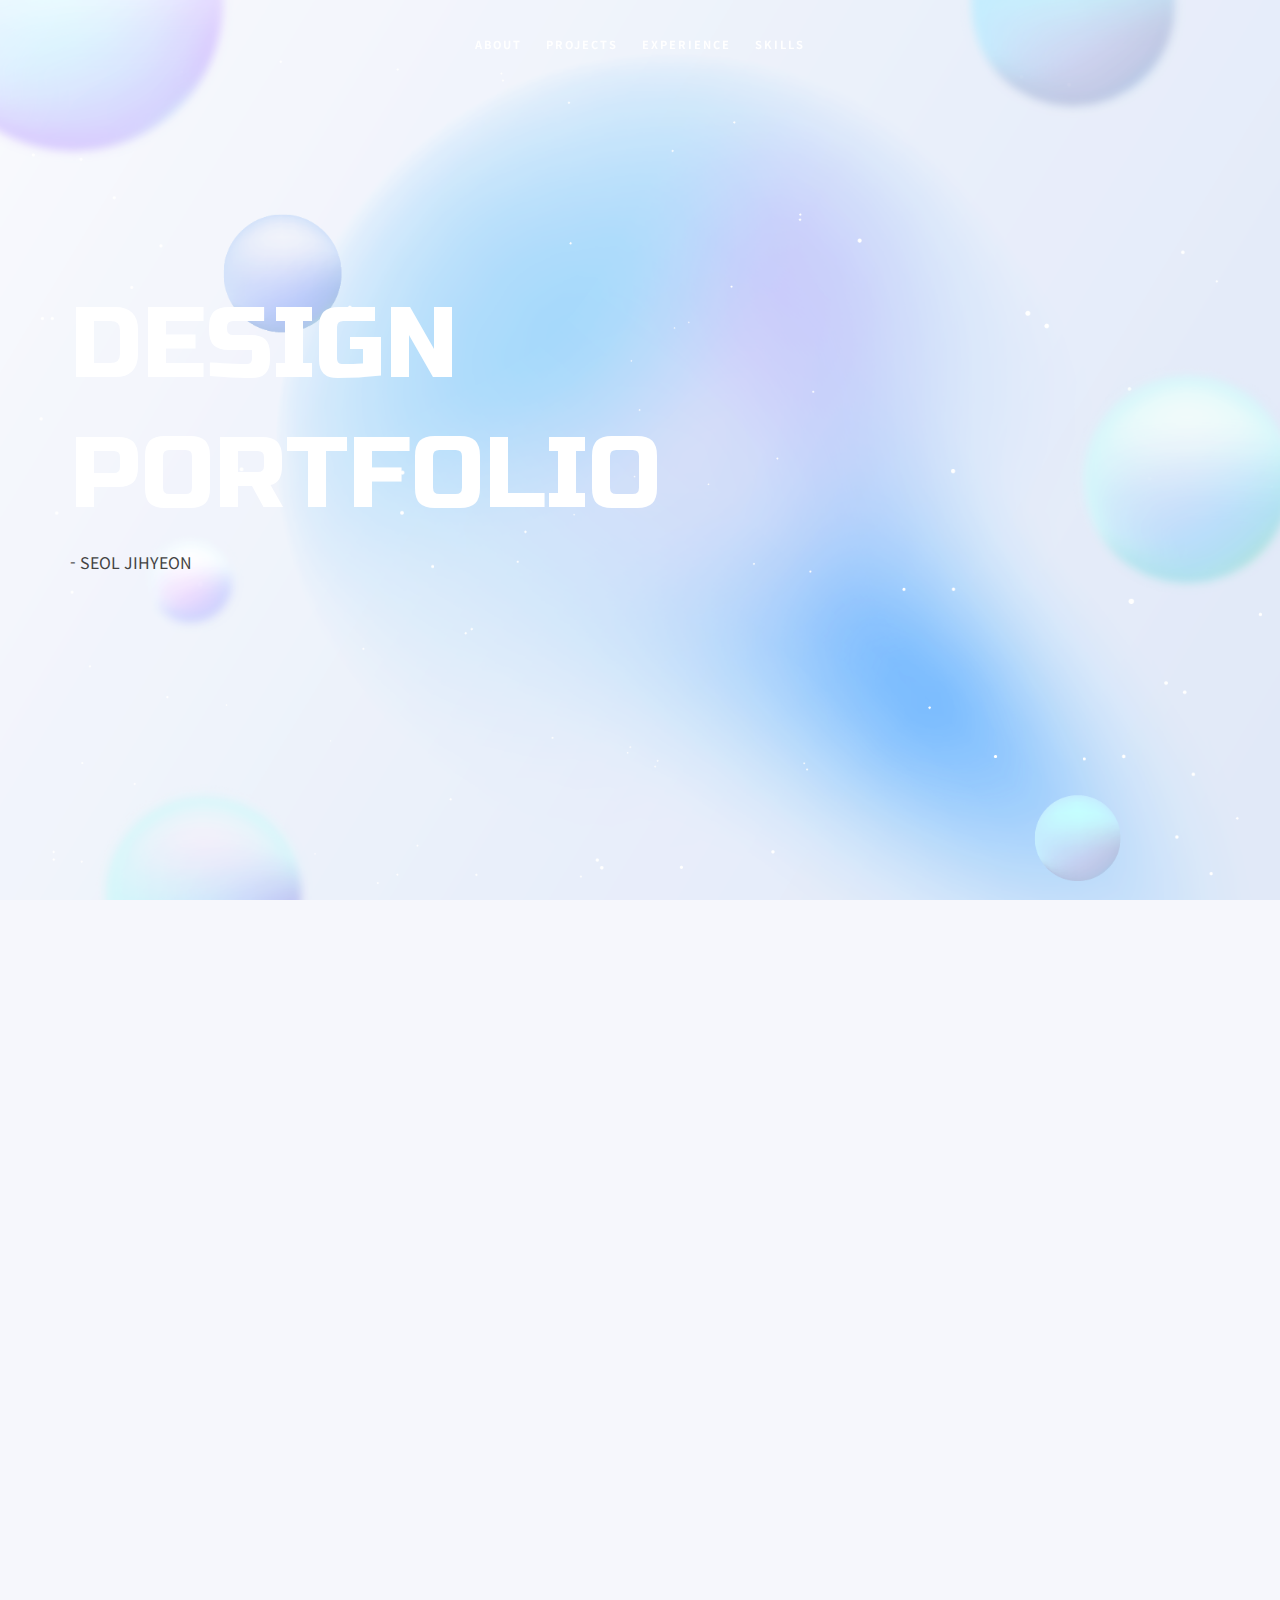
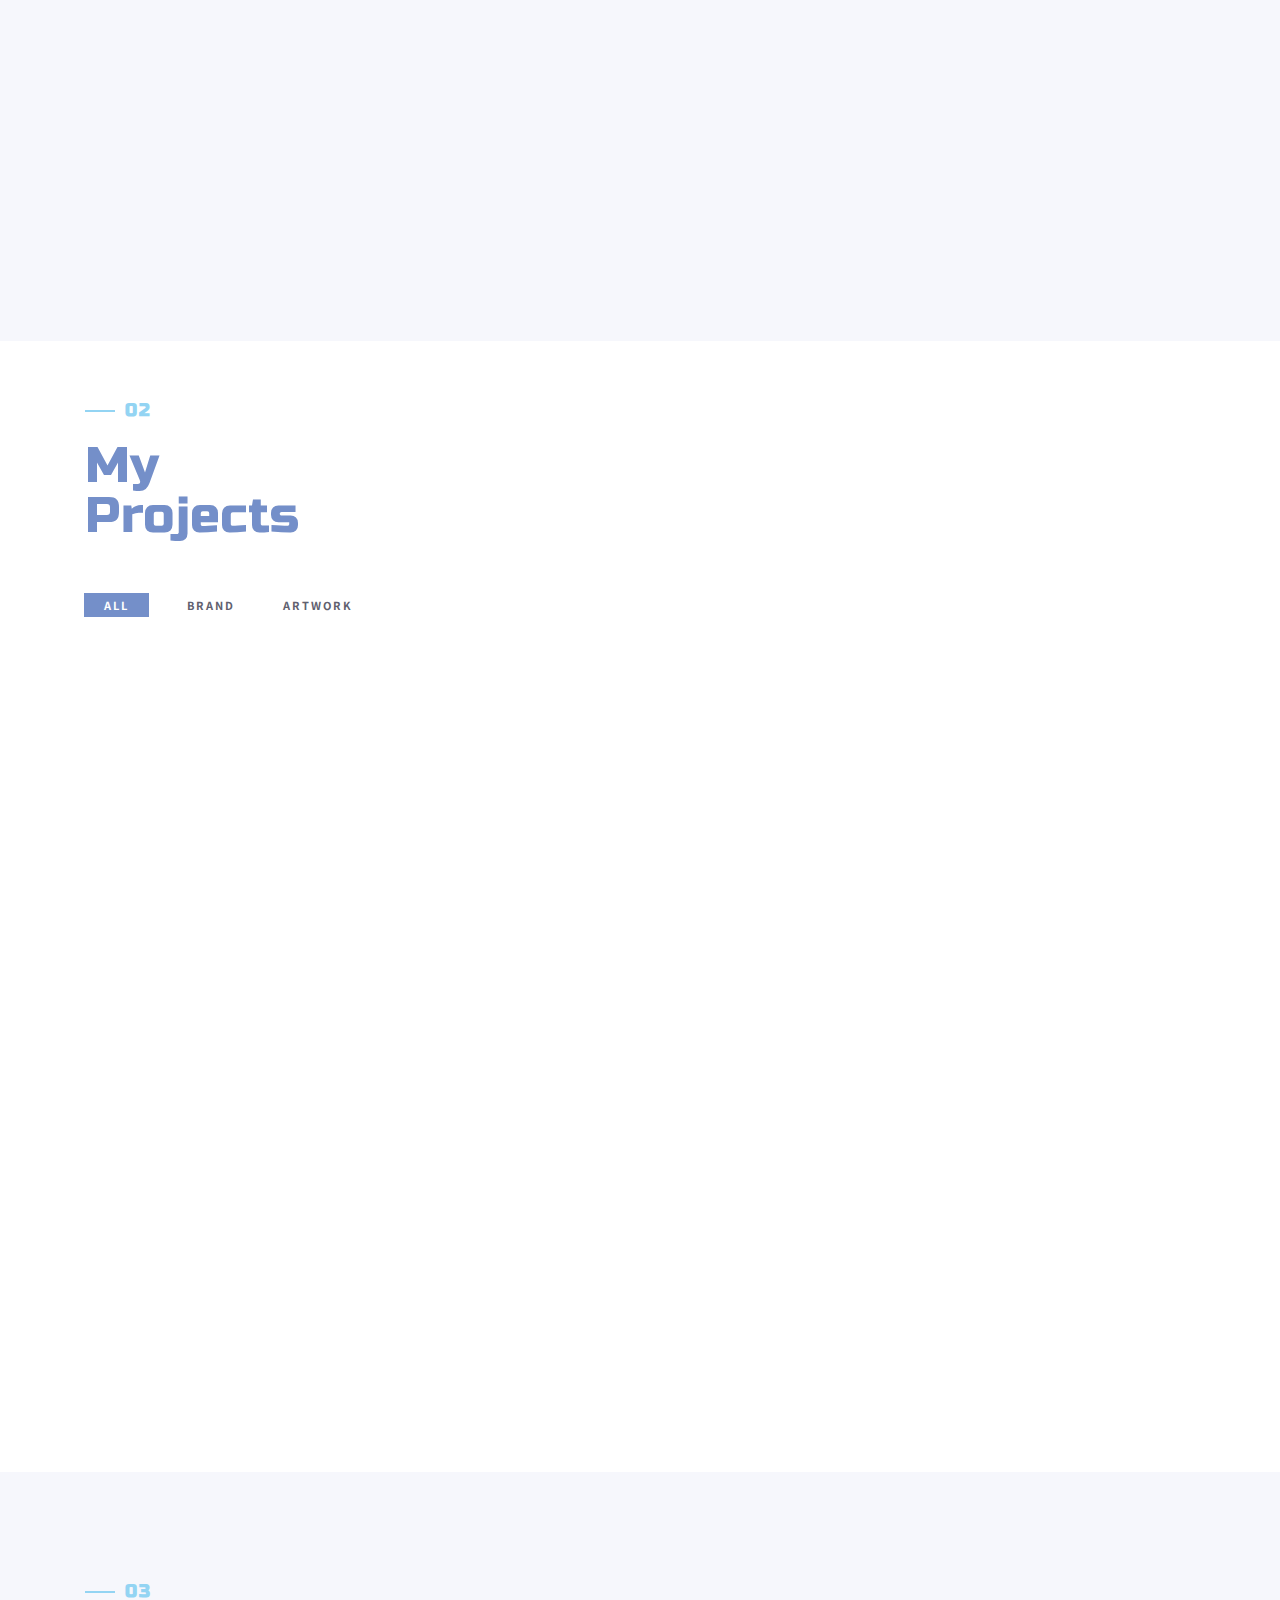
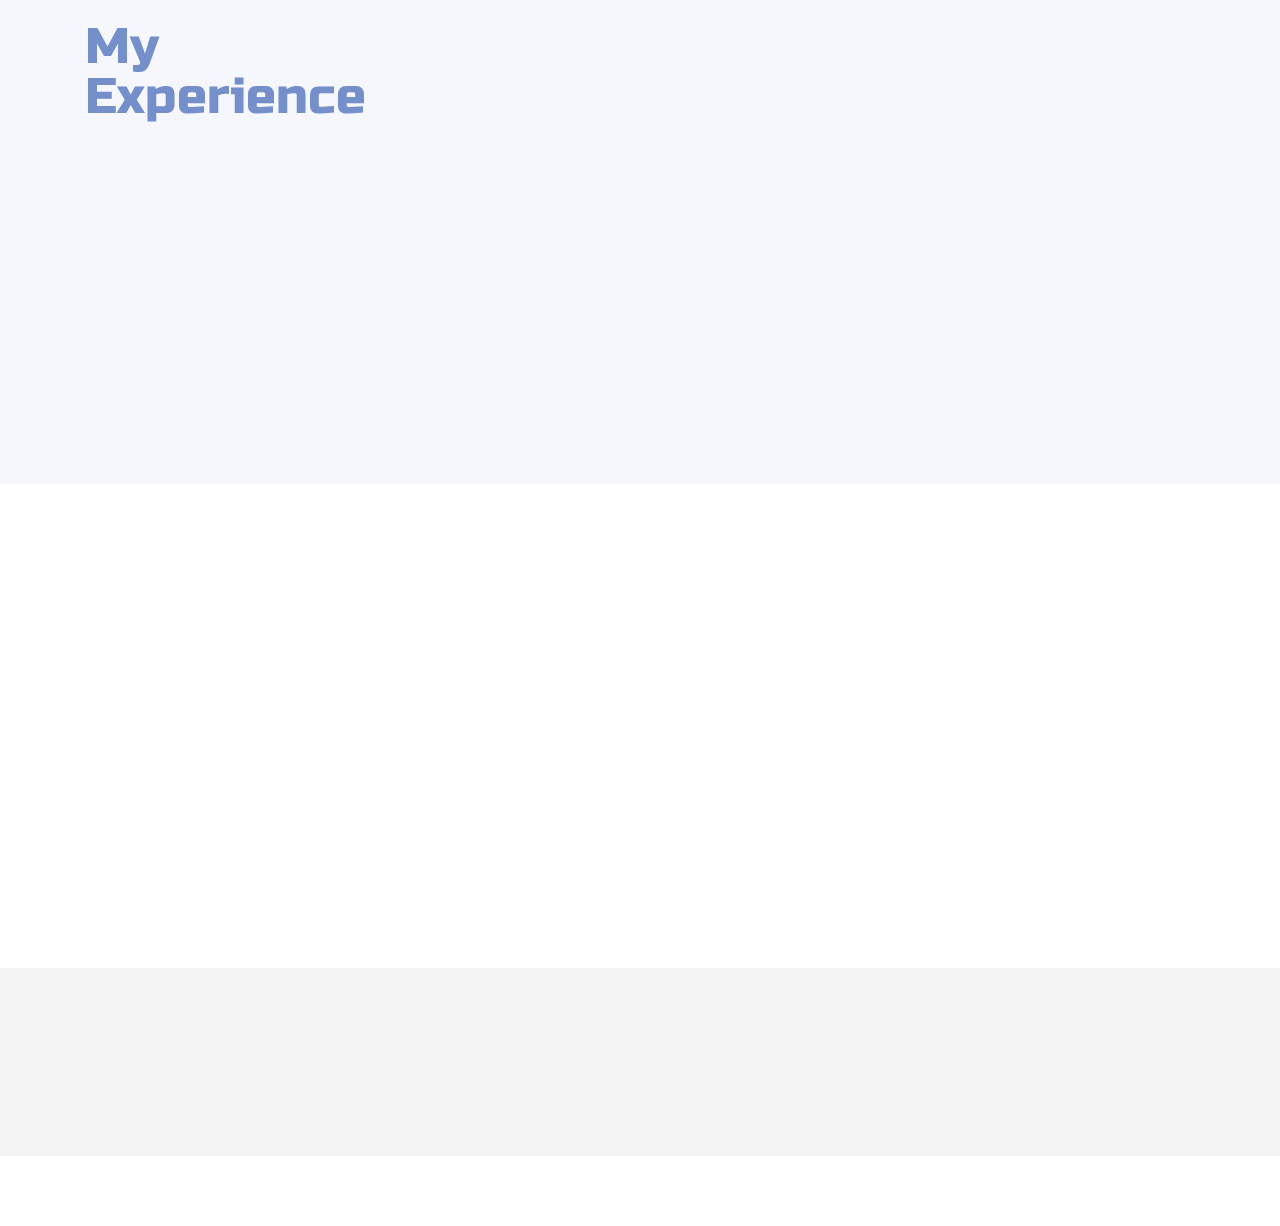
==== commit 49a2e672: "Add files via upload" ====
--- a/index.html
+++ b/index.html
@@ -6,7 +6,7 @@
     <meta http-equiv="X-UA-Compatible" content="IE=edge">
     <meta name="viewport" content="width=device-width, initial-scale=1">
     <title>Portfolio</title>
-    <link rel="icon" href="img/favicon.ico" type="image/x-icon">
+    <link rel="icon" type="image/png" sizes="32x32" href="img/favicon.svg">
     <!-- Bootstrap -->
     <link href="css/bootstrap.min.css" rel="stylesheet">
     <link href="ionicons/css/ionicons.min.css" rel="stylesheet">
@@ -60,6 +60,8 @@
                     <h1>DESIGN
                         <br>
                         PORTFOLIO</h1>
+                        <div class="home_name">- SEOL JIHYEON</div>
+
                     <!-- <h2>설지현</h2> -->
                     <!-- <div class="box">
                         <p class="dia"><img src="img/dia1.png" alt=""></p>
@@ -92,9 +94,8 @@
                     <br><strong>2023. 02. 22.</strong> 자동차운전면허증 1종보통
                 </div>
                 <div class="h-3">
-                    <br>스스로 끊임없이 발전하며
-                    <br>늘 책임감을 가지고 업무에 임하는
-                    <br>인재가 되고 싶습니다.
+                    <br>스스로 끊임없이 발전하는
+                    <br>인재가 되겠습니다.
                 </div>
             </div>
             <div class="col-md-6 about-img-div">
@@ -124,7 +125,7 @@
                                 <ul class="portfolio_filter">
                                     <li><a href="" class="active" data-filter="*">All</a></li>
                                     <li><a href="" data-filter=".Tium">Brand</a></li>
-                                    <li><a href="" data-filter=".graphics">Graphics</a></li>
+                                    <li><a href="" data-filter=".graphics">Artwork</a></li>
 
                                 </ul>
                             </nav>
@@ -149,13 +150,13 @@
                                         <div class="portfolio_item">
                                             <div class="portfolio-border clearfix">
                                                 <div class="item_info">
-                                                    <h3>SODA <span class="category">Music Streaming Service</span> </h3>
+                                                    <h3>SODA <span class="category">음악 스트리밍 서비스</span> </h3>
                                                     <p><a href="#"> <span>Website : &nbsp;</span>
                                                             https://seol-jihyeon.github.io/soda/</a></p>
                                                     <div class="project_btn_box">
-                                                        <a href="#" class="project_btn">BI/BX</a>
-                                                        <a href="#" class="project_btn">WebGuide</a>
-                                                        <a href="#" class="project_btn">E-book</a>
+                                                        <a href="./guide/bibx/bibx_guide.html" class="project_btn" target="_blank">BI/BX</a>
+                                                        <a href="./guide/web/web_guide.html" class="project_btn" target="_blank">WebGuide</a>
+                                                        <a href="./Ebook/samples/basic/index.html" class="project_btn" target="_blank">E-book</a>
 
                                                     </div>
                                                 </div>
@@ -170,7 +171,7 @@
                             <div class="col-md-12 graphics">
                                 <!-- single work -->
                                 <div class="col-md-4 col-sm-6 photography">
-                                    <div class="portfolio_item"> <img src="img/portfolio/03.jpg" alt="image"
+                                    <div class="portfolio_item"> <img src="img/portfolio/pre_poster.jpg" alt="image"
                                             class="img-responsive" />
 
                                     </div>
@@ -183,11 +184,13 @@
                                         <div class="portfolio_item">
                                             <div class="portfolio-border clearfix">
                                                 <div class="item_info">
-                                                    <h3>Poster</h3>
-                                                    <p>주제</p>
-                                                    </p>
+                                                    <h3>Festival Design</h3>
+                                                    <p>뮤직 페스티벌</p>
                                                     <div class="project_btn_box">
-                                                        <a href="#" class="project_btn">자세히보기</a>
+                                                        <a href="./img/portfolio/Poster.jpg" class="project_btn" target="_blank">Poster</a>
+                                                        <a href="./img/portfolio/Advertisement.jpg" class="project_btn" target="_blank">Advertisement</a>
+                                                        <a href="./img/portfolio/Ticket.jpg" class="project_btn" target="_blank">Ticket</a>
+                                                        <a href="./img/portfolio/PaperBracelet.jpg" class="project_btn" target="_blank">Paper Bracelet</a>
                                                     </div>
                                                 </div>
                                             </div>
@@ -198,7 +201,7 @@
 
                                 <!-- single work -->
                                 <div class="col-md-4 col-sm-6 photography">
-                                    <div class="portfolio_item"> <img src="img/portfolio/설지현_SODA.jpg" alt="image"
+                                    <div class="portfolio_item"> <img src="img/portfolio/pre_Banner.jpg" alt="image"
                                             class="img-responsive" />
 
                                     </div>
@@ -211,11 +214,12 @@
                                         <div class="portfolio_item">
                                             <div class="portfolio-border clearfix">
                                                 <div class="item_info">
-                                                    <h3>Banner</h3>
-                                                    <p>주제</p>
+                                                    <h3>Banner Design</h3>
+                                                    <p>이벤트 배너</p>
                                                     </p>
                                                     <div class="project_btn_box">
-                                                        <a href="#" class="project_btn">자세히보기</a>
+                                                        <a href="./img/portfolio/Banner2.jpg" class="project_btn" target="_blank">baskinrobbins</a>
+                                                        <a href="./img/portfolio/Banner1.jpg" class="project_btn" target="_blank">osulloc</a>
                                                     </div>
                                                 </div>
                                             </div>
@@ -380,7 +384,7 @@
                                     <p>Appropriately maintain standards compliant total linkage with cutting-edge action
                                         items. Enthusiastically create seamless synergy rather than excellent value.</p>
                                     <br />
-                                    <br /> <img src="img/portfolio/03.jpg" alt="" class="img-responsive" />
+                                    <br /> <img src="" alt="" class="img-responsive" />
                                     <br />
                                     <br />
                                     <p>Appropriately maintain standards compliant total linkage with cutting-edge action
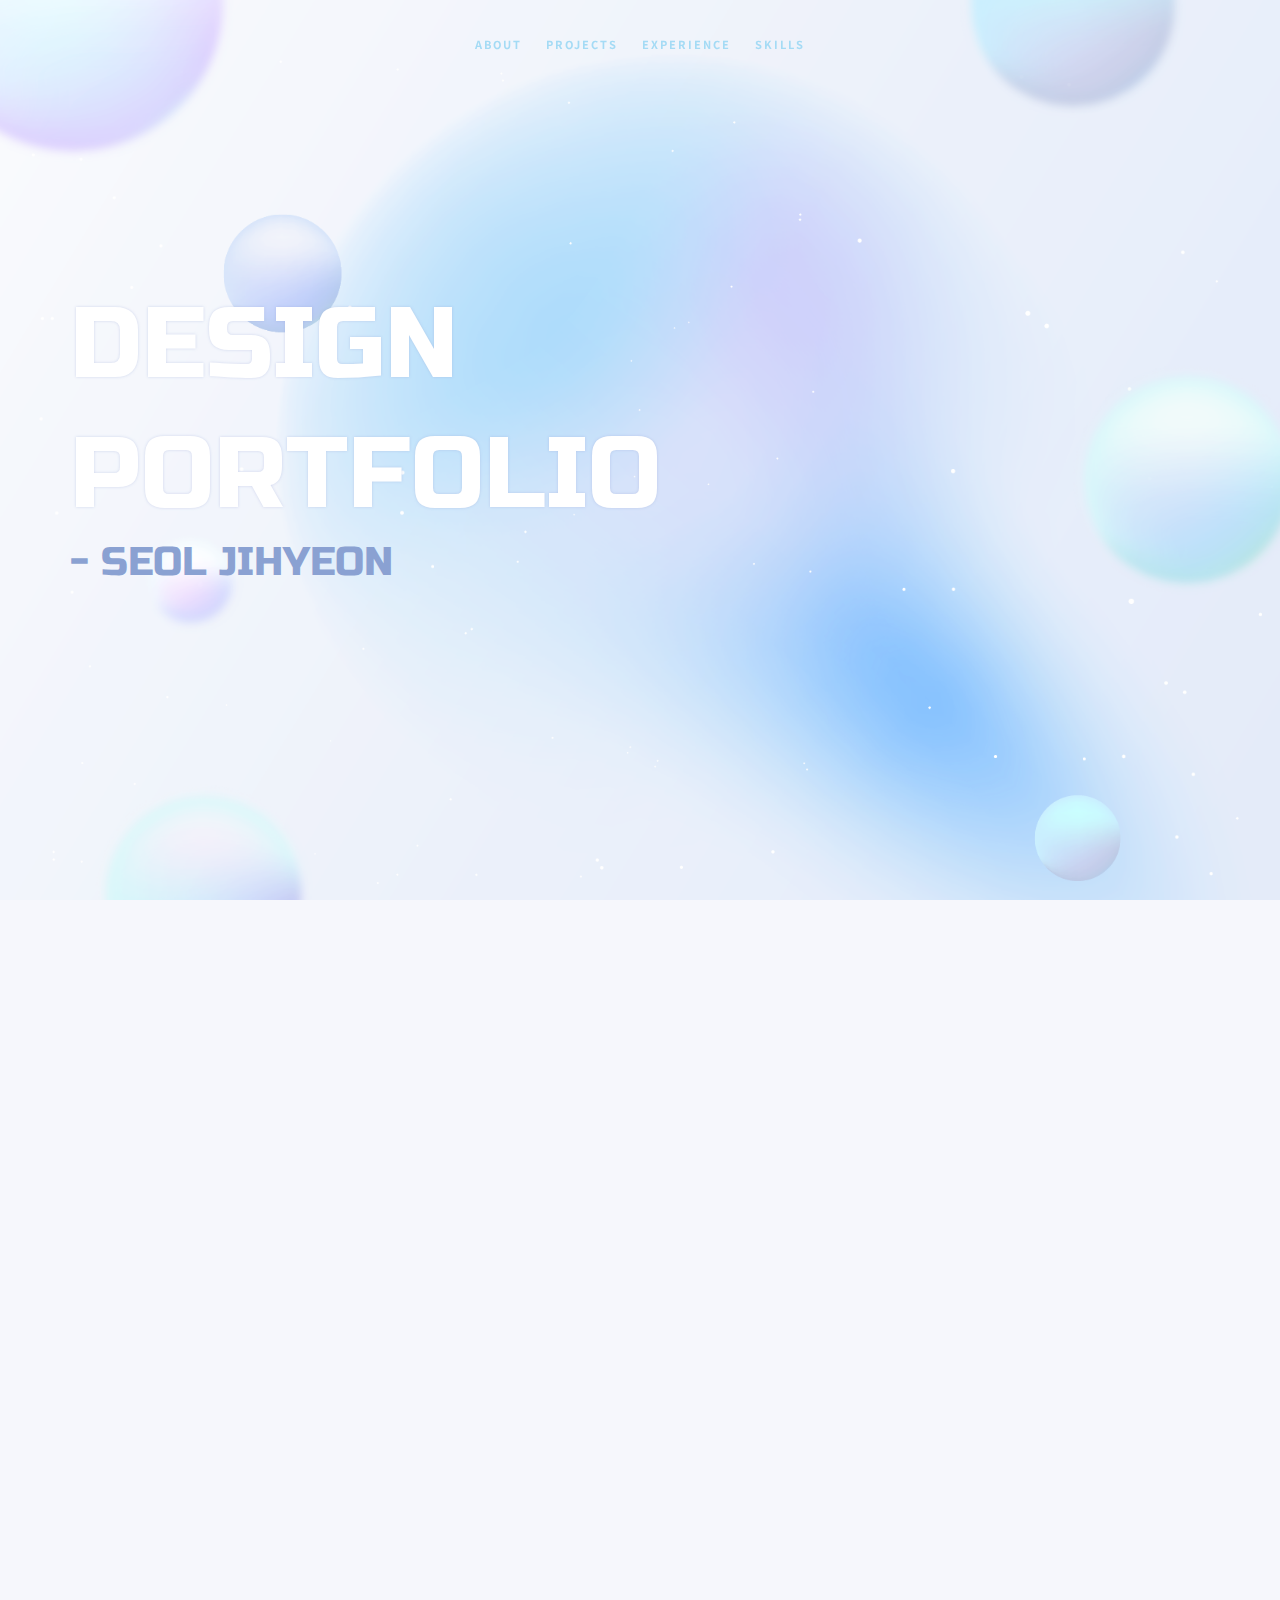
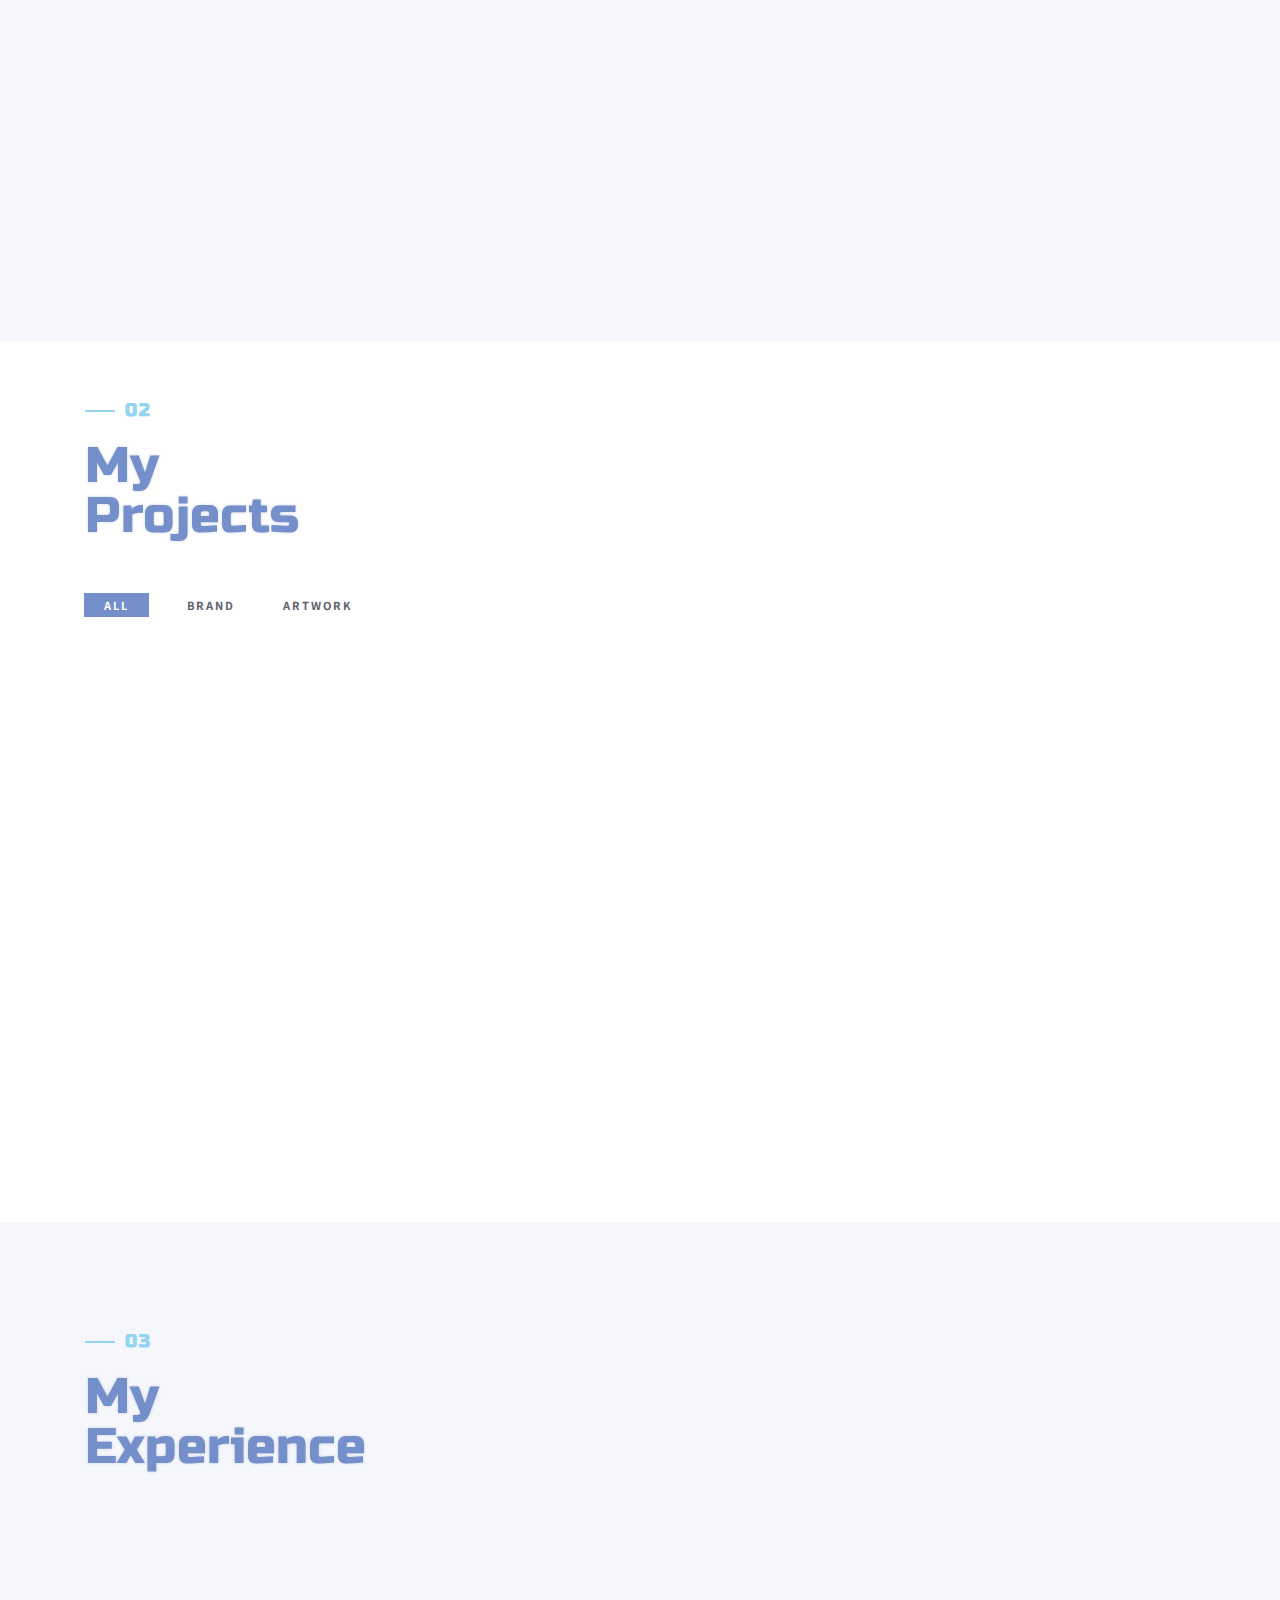
==== commit 25dd9aed: "Add files via upload" ====
--- a/index.html
+++ b/index.html
@@ -59,8 +59,9 @@
                 <div class="table-cell" data-aos="fade-up" data-aos-delay="0">
                     <h1>DESIGN
                         <br>
-                        PORTFOLIO</h1>
-                        <div class="home_name">- SEOL JIHYEON</div>
+                        PORTFOLIO
+                    </h1>
+                    <div class="home_name">- SEOL JIHYEON</div>
 
                     <!-- <h2>설지현</h2> -->
                     <!-- <div class="box">
@@ -94,8 +95,14 @@
                     <br><strong>2023. 02. 22.</strong> 자동차운전면허증 1종보통
                 </div>
                 <div class="h-3">
-                    <br>스스로 끊임없이 발전하는
-                    <br>인재가 되겠습니다.
+                    <span>"신입의 열정으로 디자인과 퍼블리싱의 새로운 트렌드를 만들다"</span>
+                    <p>
+                        안녕하세요. 저는 웹디자인&퍼블리싱 분야에서 새로운 도전에 열정을 가지고 있는 설지현입니다.
+                        <br>
+                        작은 씨앗에서 커다란 나무로 자라나듯, 협업과 학습을 통해 지속적으로 성장하는 모습을 보여드리겠습니다. 새로운 프로젝트에 도전하는 패기와 열정으로, 입사 후에도 고객과 사용자에게 감동을 선사하는 웹 경험을 만들어내기 위해 최선을 다하겠습니다. 
+                    <br>
+                    새로운 아이디어와 열정으로 희망과 혁신의 새로운 장을 열어나가는 여정에서 함께 나아가며 회사와 함께 성장하고 싶습니다.
+                    </p>
                 </div>
             </div>
             <div class="col-md-6 about-img-div">
@@ -137,7 +144,7 @@
                             <!-- single work -->
                             <div class="col-md-12 Tium">
                                 <div class="col-md-4 col-sm-6  fashion logo">
-                                    <div class="portfolio_item"> <img src="img/portfolio/설지현_SODA.jpg" alt="image"
+                                    <div class="portfolio_item"> <img src="img/portfolio/pre_SODA.jpg" alt="image"
                                             class="img-responsive" />
 
                                     </div>
@@ -151,12 +158,16 @@
                                             <div class="portfolio-border clearfix">
                                                 <div class="item_info">
                                                     <h3>SODA <span class="category">음악 스트리밍 서비스</span> </h3>
-                                                    <p><a href="#"> <span>Website : &nbsp;</span>
-                                                            https://seol-jihyeon.github.io/soda/</a></p>
+                                                    <p><a href="https://seol-jihyeon.github.io/soda/"> <span
+                                                                class="web_emphasis">WEB</span> :&nbsp;
+                                                            seol-jihyeon.github.io/soda/</a></p>
                                                     <div class="project_btn_box">
-                                                        <a href="./guide/bibx/bibx_guide.html" class="project_btn" target="_blank">BI/BX</a>
-                                                        <a href="./guide/web/web_guide.html" class="project_btn" target="_blank">WebGuide</a>
-                                                        <a href="./Ebook/samples/basic/index.html" class="project_btn" target="_blank">E-book</a>
+                                                        <a href="./guide/bibx/bibx_guide.html" class="project_btn"
+                                                            target="_blank">BI/BX Guide</a>
+                                                        <a href="./guide/web/web_guide.html" class="project_btn"
+                                                            target="_blank">Web Guide</a>
+                                                        <a href="./Ebook/samples/basic/index.html" class="project_btn"
+                                                            target="_blank">E-book</a>
 
                                                     </div>
                                                 </div>
@@ -170,16 +181,16 @@
 
                             <div class="col-md-12 graphics">
                                 <!-- single work -->
-                                <div class="col-md-4 col-sm-6 photography">
+                                <!-- <div class="col-md-4 col-sm-6 photography">
                                     <div class="portfolio_item"> <img src="img/portfolio/pre_poster.jpg" alt="image"
                                             class="img-responsive" />
 
                                     </div>
-                                </div>
+                                </div> -->
                                 <!-- end single work -->
 
                                 <!-- single work -->
-                                <div class="col-md-6 col-sm-6 fashion ads">
+                                <!-- <div class="col-md-6 col-sm-6 fashion ads">
                                     <div class="portfolio_item">
                                         <div class="portfolio_item">
                                             <div class="portfolio-border clearfix">
@@ -196,7 +207,7 @@
                                             </div>
                                         </div>
                                     </div>
-                                </div>
+                                </div> -->
                                 <!-- end single work -->
 
                                 <!-- single work -->
@@ -218,8 +229,10 @@
                                                     <p>이벤트 배너</p>
                                                     </p>
                                                     <div class="project_btn_box">
-                                                        <a href="./img/portfolio/Banner2.jpg" class="project_btn" target="_blank">baskinrobbins</a>
-                                                        <a href="./img/portfolio/Banner1.jpg" class="project_btn" target="_blank">osulloc</a>
+                                                        <a href="./img/portfolio/Banner1.jpg" class="project_btn"
+                                                        target="_blank">osulloc</a>
+                                                        <a href="./img/portfolio/Banner2.jpg" class="project_btn"
+                                                            target="_blank">baskinrobbins</a>
                                                     </div>
                                                 </div>
                                             </div>
--- a/css/style.css
+++ b/css/style.css
@@ -41,6 +41,13 @@
     font-size: 100px;
     line-height: 90px;
     color: #748FC9;
+    text-shadow: 0 0 3px rgb(127, 144, 206, 0.4);
+
+}
+.home_name{
+    font-family: 'Russo One', sans-serif;
+    font-size: 40px;
+    color: #748FC9;
 
 }
 .disply-table h1{
@@ -262,13 +269,13 @@
 nav li a {
     text-transform: uppercase;
     letter-spacing: 2px;
-    color: #fff;
+    color: #93D4F3;
     font-size: 11px;
     font-weight: bold;
 }
 
 .bg-nav {
-    background: rgba(225, 225, 225, 0.6);
+    background: rgba(227, 241, 255, 0.3);
     border-bottom: 1px solid #f3f3f3
 }
 
@@ -458,7 +465,6 @@
 
 .h {
     font-size: 16px;
-    font-weight: 600;
     padding-top: 20px;
 }
 
@@ -540,6 +546,7 @@
     -webkit-transform: rotate(-45deg);
     transform: rotate(-45deg);
     background-color: #748FC9;
+
 }
 
 .timeline-event:hover .timeline-event-thumbnail {
@@ -580,14 +587,15 @@
     -webkit-transform: rotate(45deg);
     transform: rotate(45deg);
     background-color: #F6F7FC;
-    outline: 5px solid #93D4F3;
+    outline: 2px solid #93D4F3;
     display: block;
-    margin: 0.5em 0.5em 0.5em -0.5em;
+    margin: 0.4em 0.4em 0.4em -0.4em;
     position: absolute;
     top: 0;
     left: 2em;
-    width: 1em;
-    height: 1em;
+    width: 0.7em;
+    height: 0.7em;
+
 }
 
 .timeline-event-thumbnail {
@@ -1128,7 +1136,9 @@
 .item_info {
     padding-top: 30px;
 }
-
+.item_info p{
+    color: #748FC9;
+}
 .project_btn {
     display: inline-block;
     padding: 5px 20px;
@@ -1166,5 +1176,5 @@
     display: inline-block;
     margin-left: 6px;
     font-size: 16px;
-    color: #fff;
+    color: #748FC9;
 }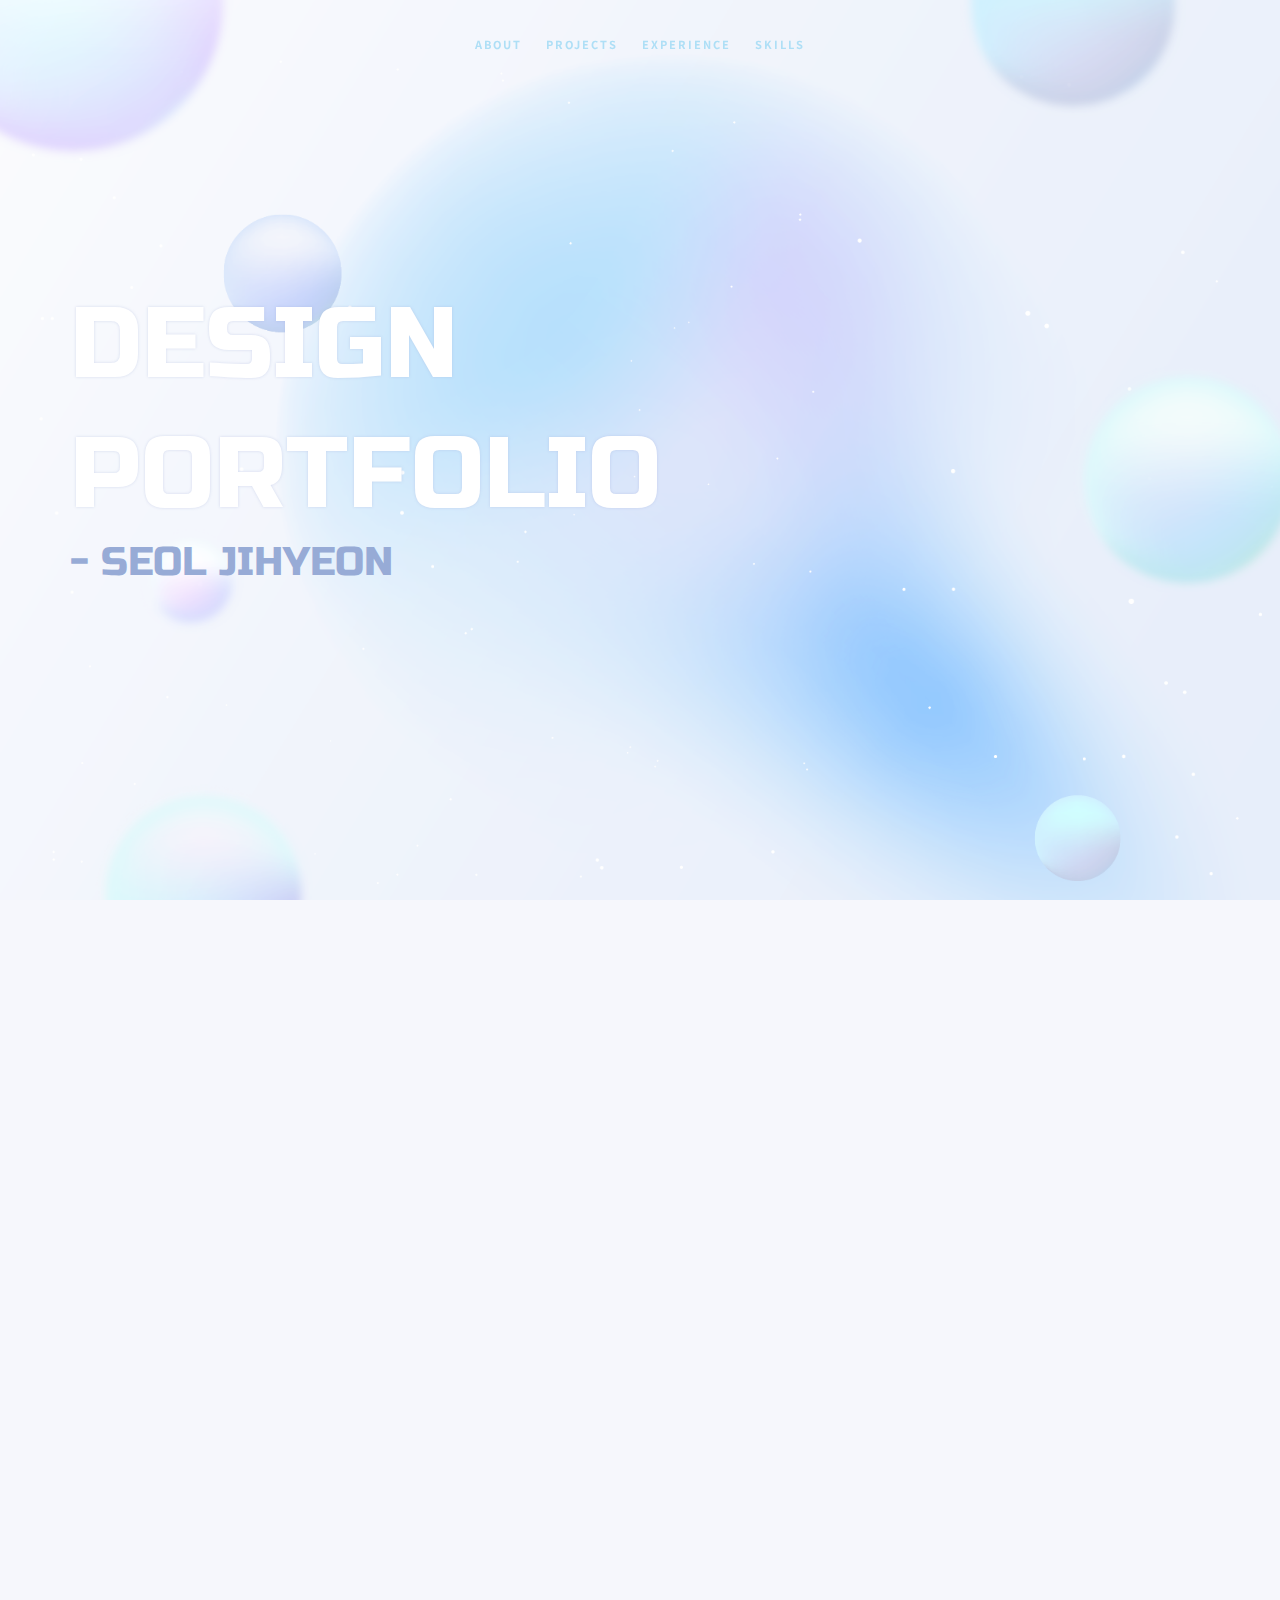
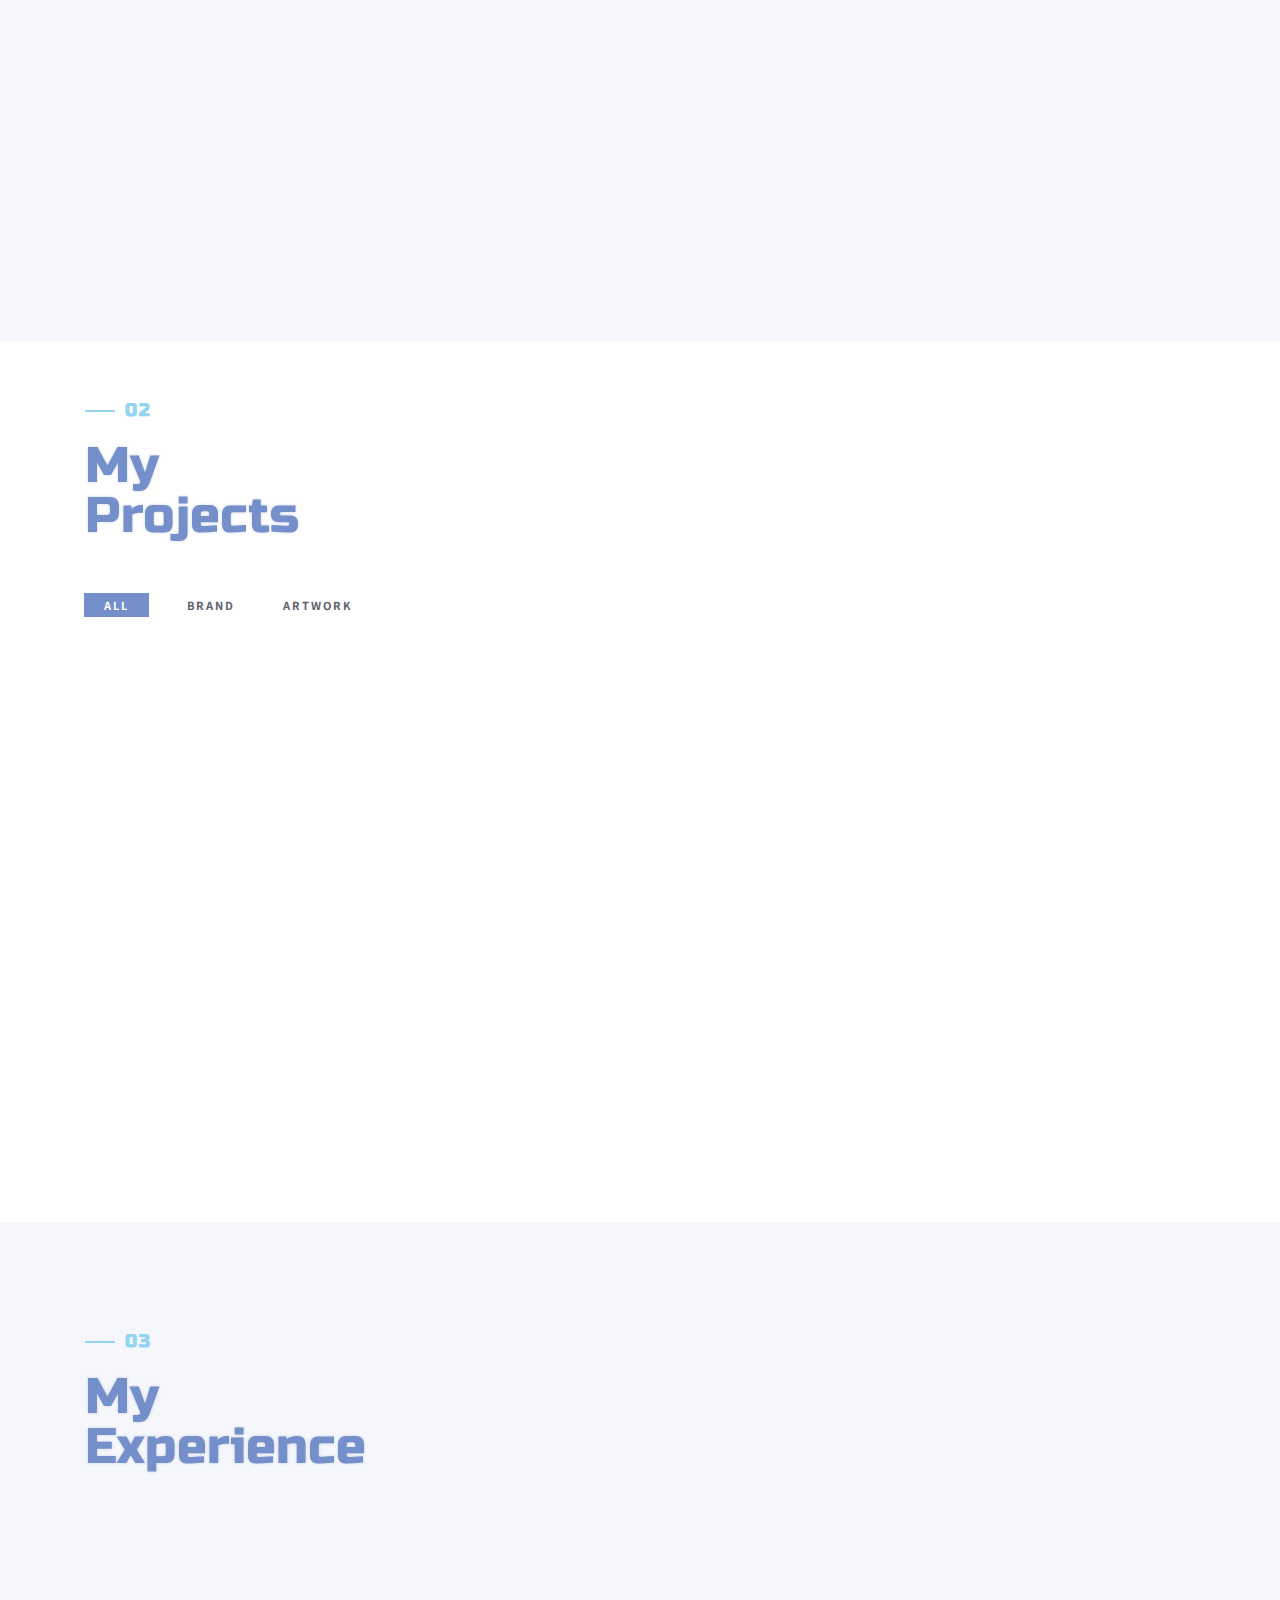
==== commit 7b6e7cbb: "Add files via upload" ====
--- a/index.html
+++ b/index.html
@@ -158,7 +158,7 @@
                                             <div class="portfolio-border clearfix">
                                                 <div class="item_info">
                                                     <h3>SODA <span class="category">음악 스트리밍 서비스</span> </h3>
-                                                    <p><a href="https://seol-jihyeon.github.io/soda/"> <span
+                                                    <p><a href="https://seol-jihyeon.github.io/soda/" target="_blank"> <span
                                                                 class="web_emphasis">WEB</span> :&nbsp;
                                                             seol-jihyeon.github.io/soda/</a></p>
                                                     <div class="project_btn_box">
@@ -328,19 +328,19 @@
                     <div class="skills-circle">
 
                         <ul>
-                            <li data-percent="70"><span class="text">Ps</span><span
+                            <li data-percent="90"><span class="text">Ps</span><span
                                     class="bar-circle-right"></span><span class="bar-circle-left"></span><span
                                     class="bar-circle-cover"></span><b></b></li>
-                            <li data-percent="70"><span class="text">Ai</span><span
+                            <li data-percent="80"><span class="text">Ai</span><span
                                     class="bar-circle-right"></span><span class="bar-circle-left"></span><span
                                     class="bar-circle-cover"></span><b></b></li>
                             <li data-percent="80"><span class="text">Web</span><span
                                     class="bar-circle-right"></span><span class="bar-circle-left"></span><span
                                     class="bar-circle-cover"></span><b></b></li>
-                            <li data-percent="70"><span class="text">Pr</span><span
+                            <li data-percent="80"><span class="text">Pr</span><span
                                     class="bar-circle-right"></span><span class="bar-circle-left"></span><span
                                     class="bar-circle-cover"></span><b></b></li>
-                            <li data-percent="60"><span class="text">Ae</span><span
+                            <li data-percent="70"><span class="text">Ae</span><span
                                     class="bar-circle-right"></span><span class="bar-circle-left"></span><span
                                     class="bar-circle-cover"></span><b></b></li>
 
--- a/css/style.css
+++ b/css/style.css
@@ -455,7 +455,7 @@
 
 .about-border {
     position: absolute;
-    border: 10px solid rgba(153, 107, 187, 0.4);
+    border: 5px solid rgba(107, 139, 187, 0.4);
     width: 400px;
     height: 400px;
     top: 40px;
@@ -476,11 +476,17 @@
 }
 
 .h-3 {
-    font-weight: 600;
-    padding-bottom: 60px;
+    padding-top: 60px;
+}
+.h-3 span{
+    font-weight: bold;
+    font-size: 20px;
     color: #748FC9;
 }
-
+.h-3 p{
+    margin-top: 20px;
+    line-height: 2em;
+}
 
 /* experience section
 ==================================================*/
@@ -625,7 +631,6 @@
 
 .skill-box {
     width: 80%;
-    padding: 20px;
     max-width: 1200px;
     margin: 0 auto;
 
@@ -1139,6 +1144,9 @@
 .item_info p{
     color: #748FC9;
 }
+.web_emphasis{
+    font-weight: bold;
+}
 .project_btn {
     display: inline-block;
     padding: 5px 20px;
